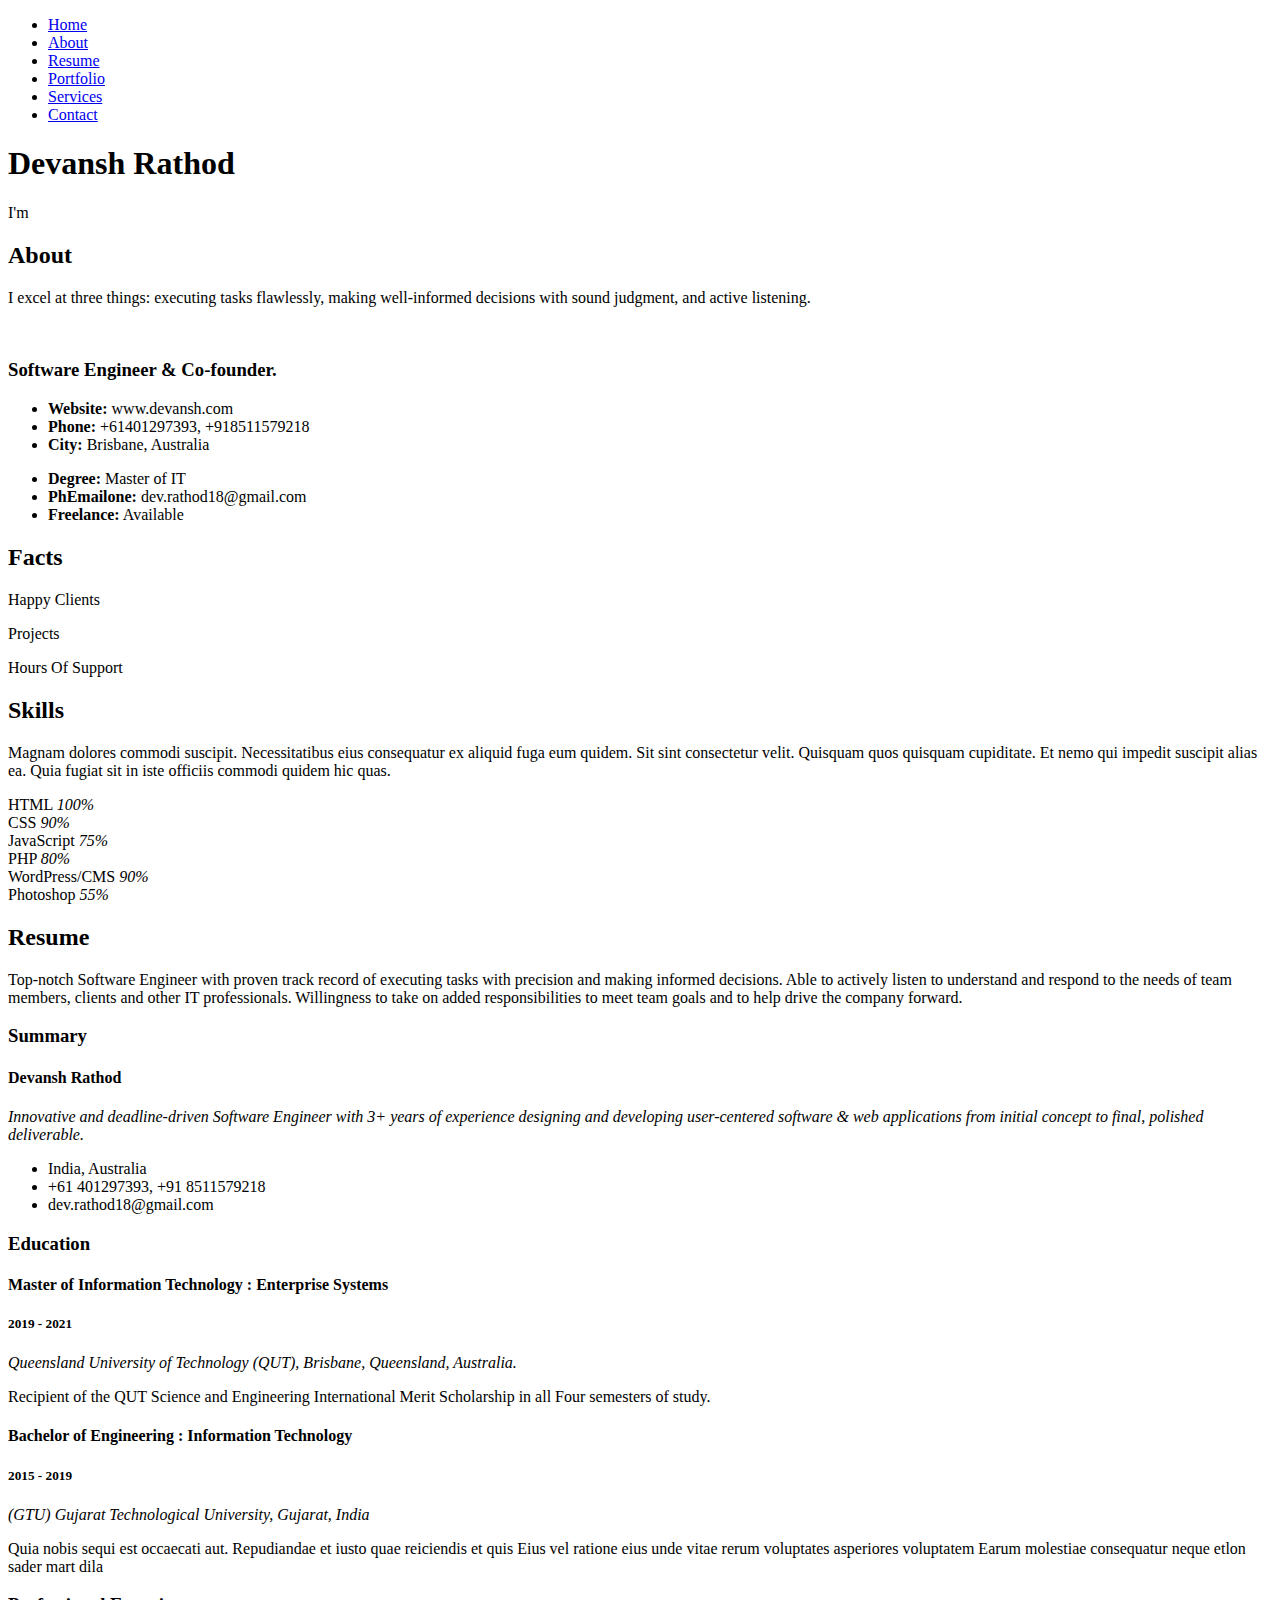
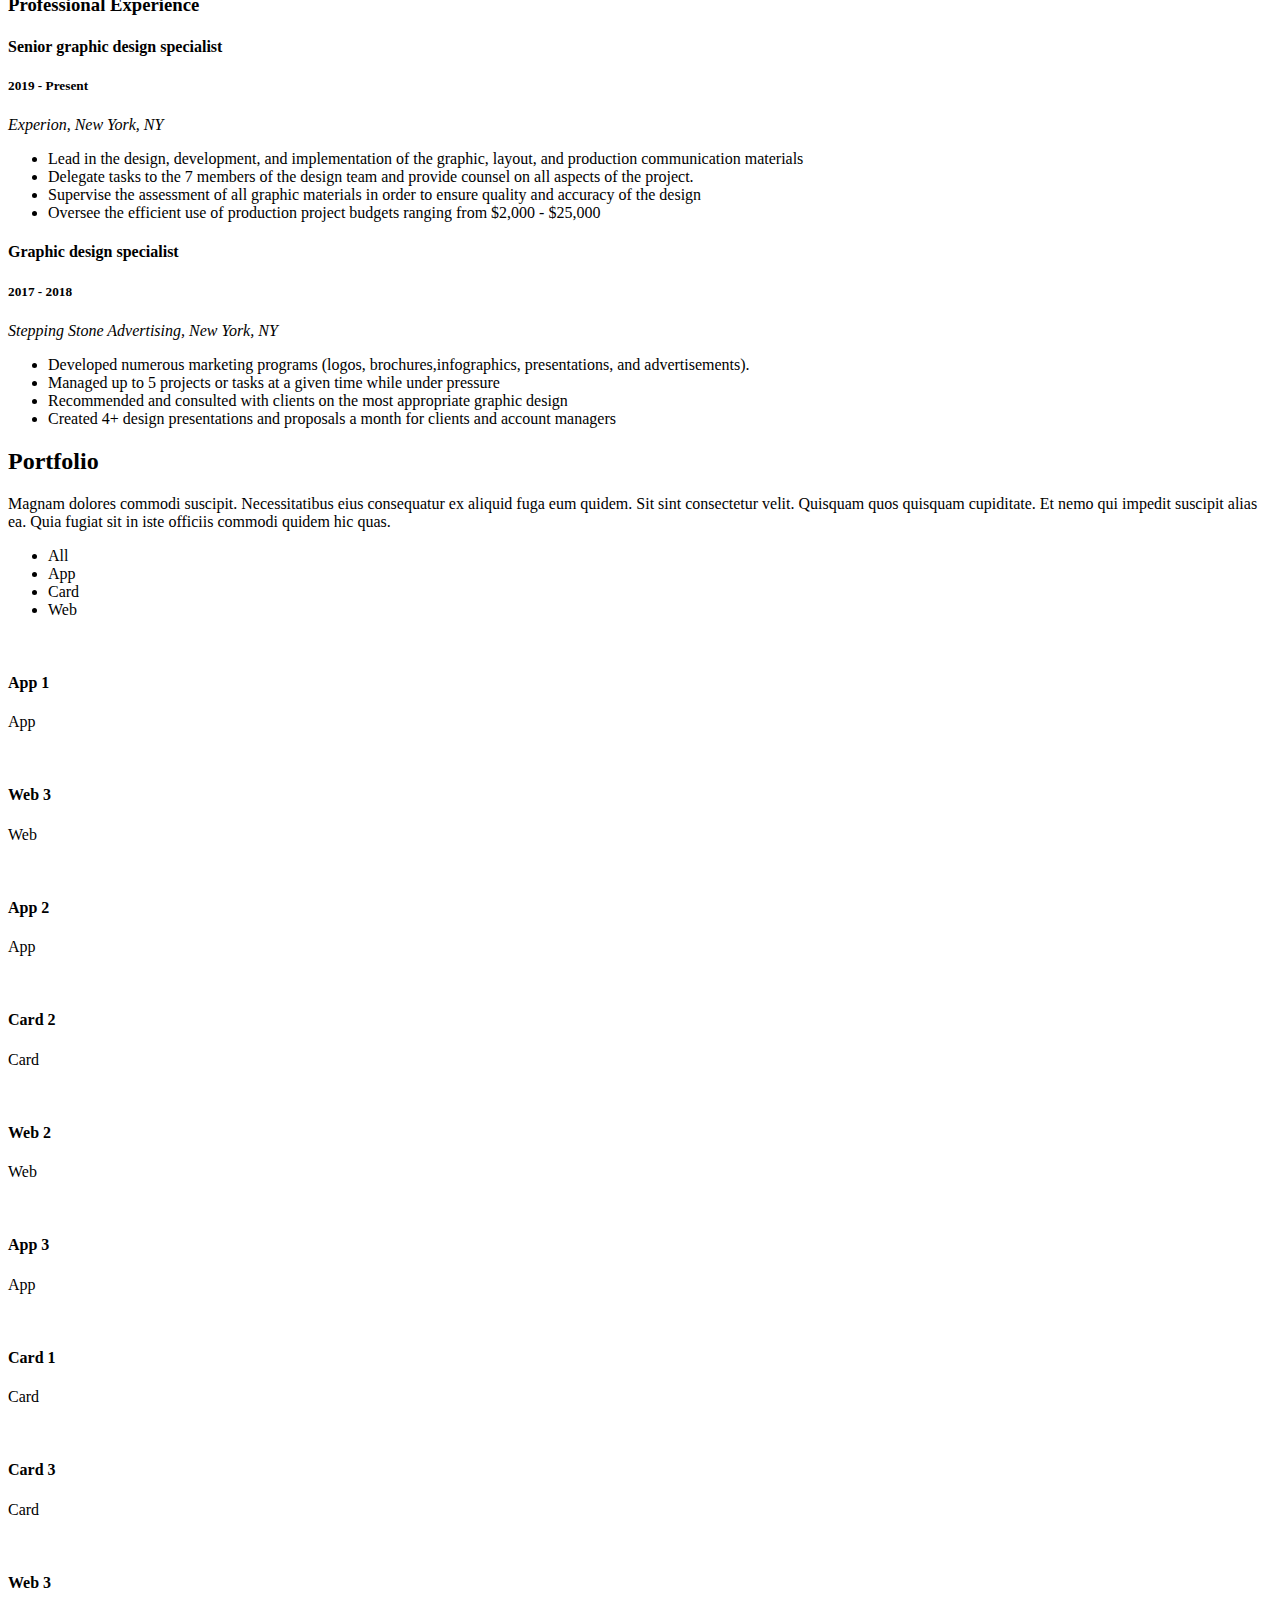
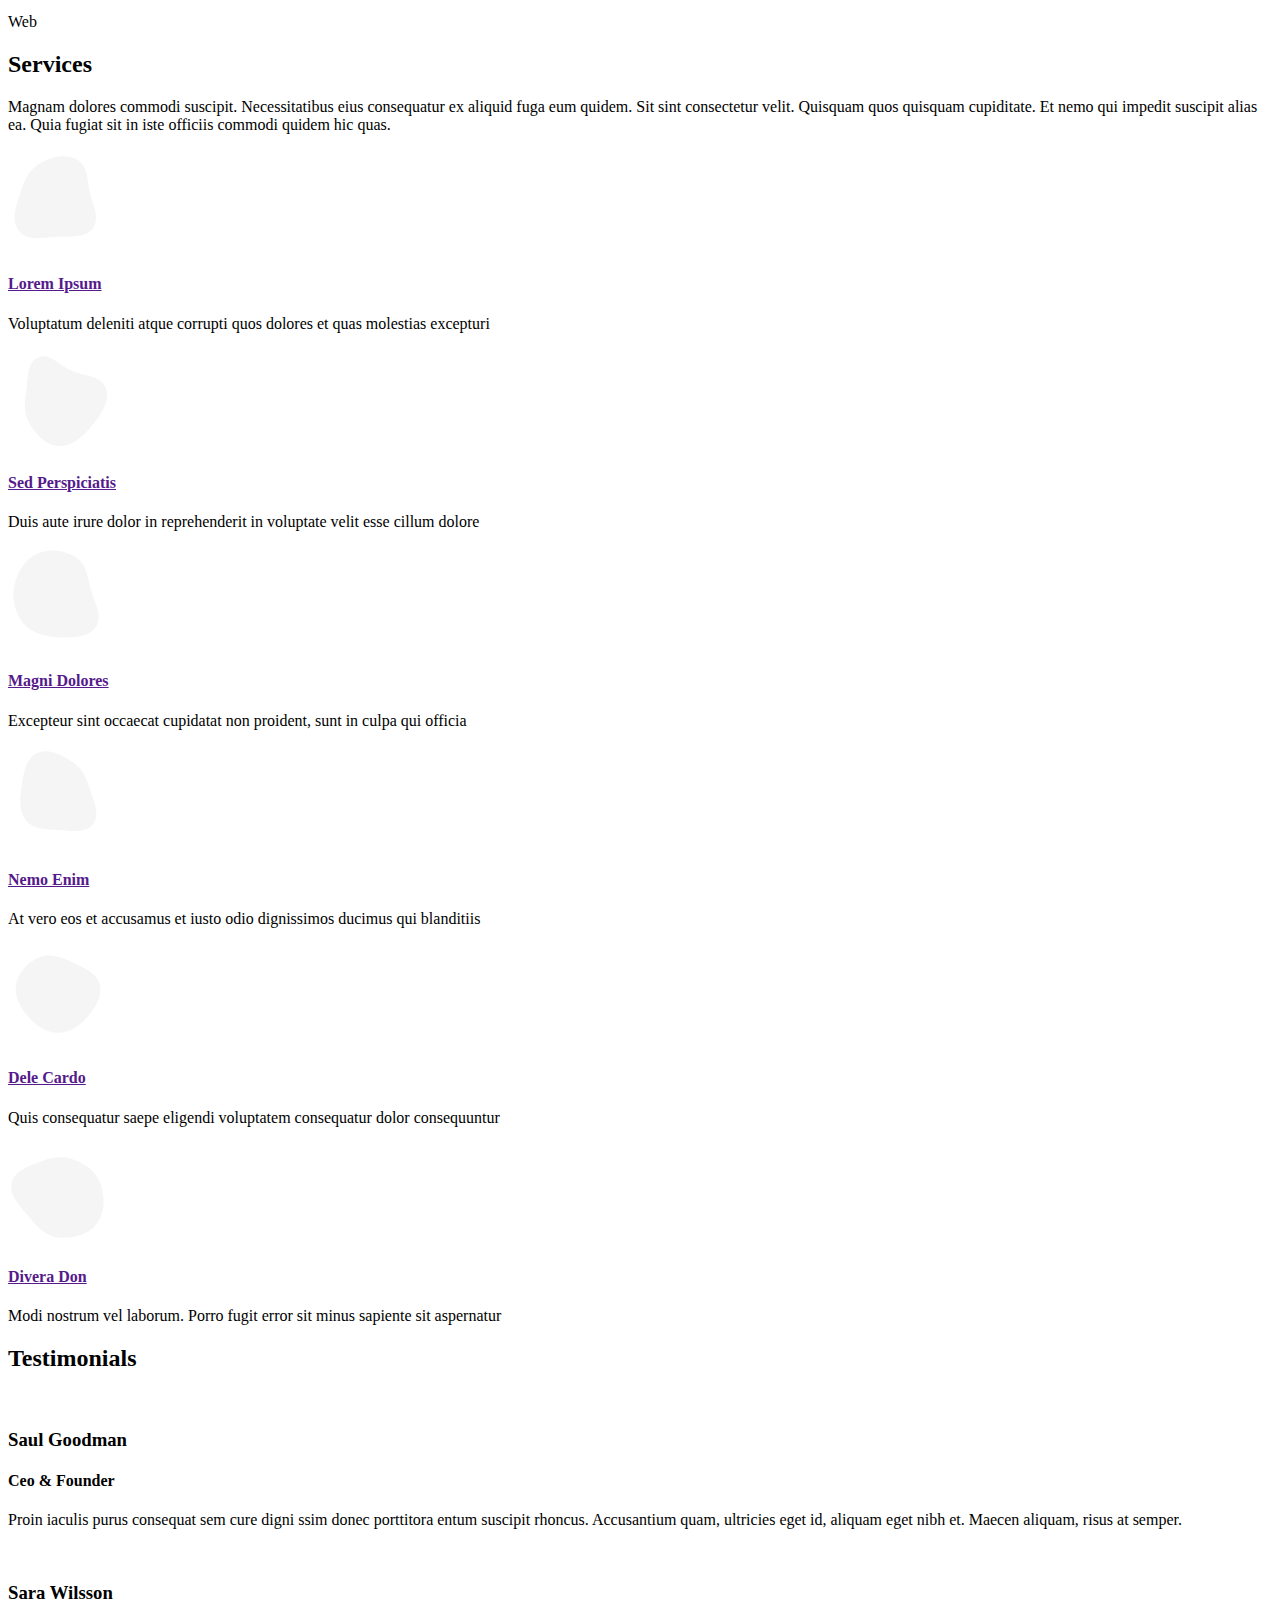
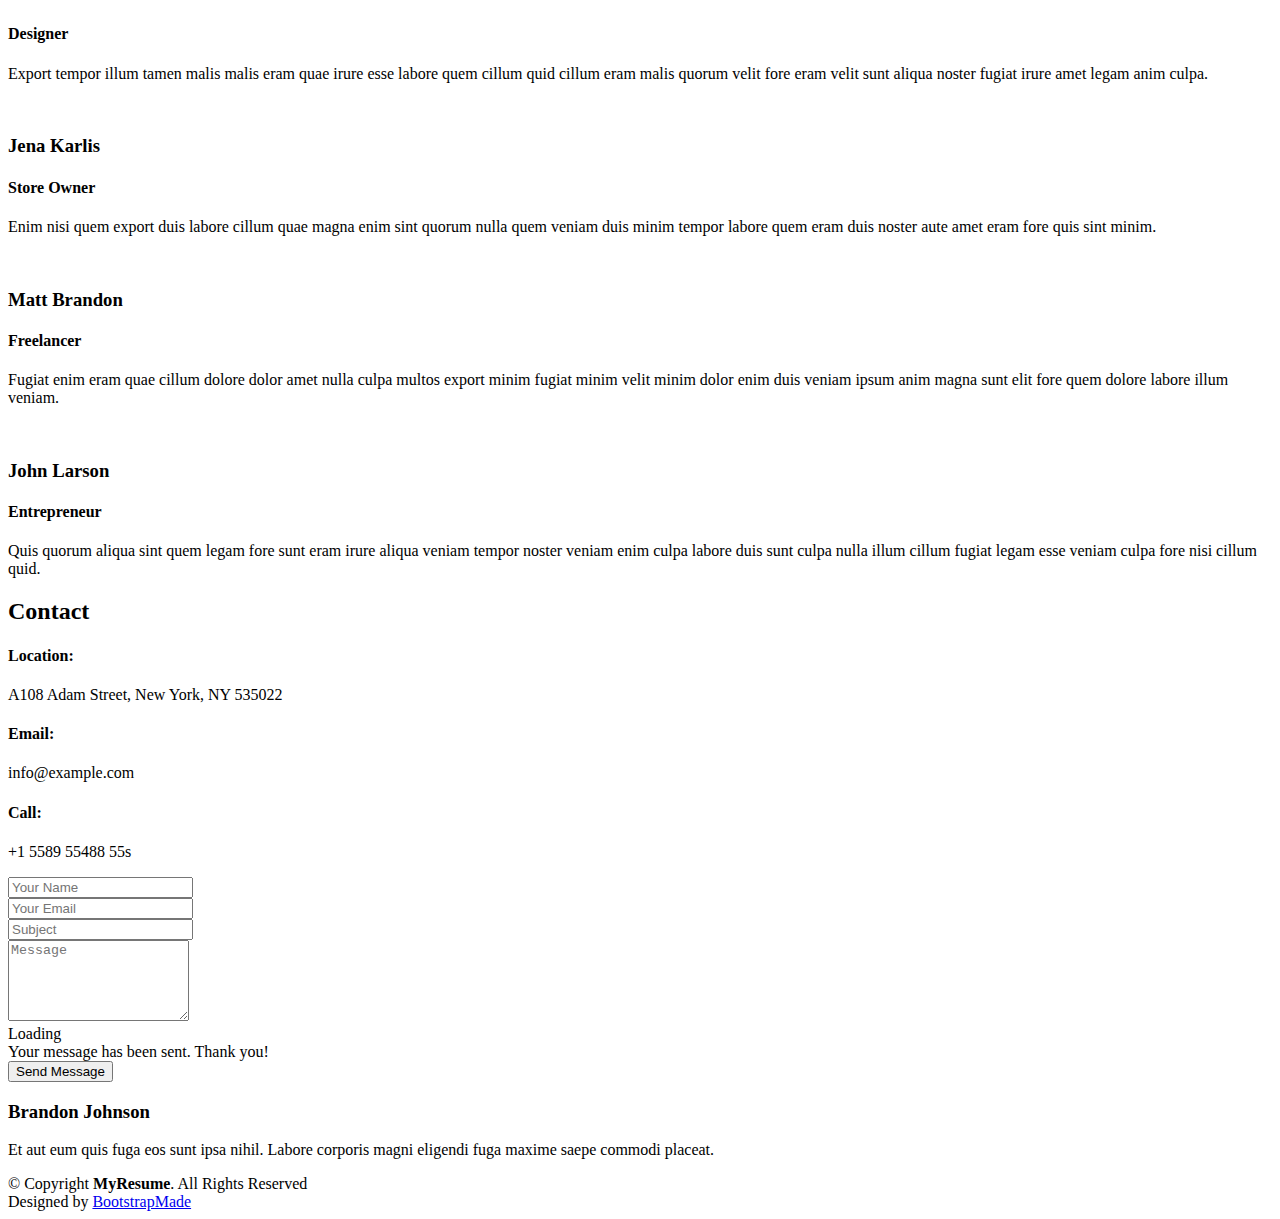
==== index.html @ b3efb652 "Add files via upload" ====
<!DOCTYPE html>
<html lang="en">

<head>
  <meta charset="utf-8">
  <meta content="width=device-width, initial-scale=1.0" name="viewport">

  <title>MyResume Bootstrap Template - Index</title>
  <meta content="" name="description">
  <meta content="" name="keywords">

  <!-- Favicons -->
  <link href="assets/img/favicon.png" rel="icon">
  <link href="assets/img/apple-touch-icon.png" rel="apple-touch-icon">

  <!-- Google Fonts -->
  <link href="https://fonts.googleapis.com/css?family=Open+Sans:300,300i,400,400i,600,600i,700,700i|Raleway:300,300i,400,400i,500,500i,600,600i,700,700i|Poppins:300,300i,400,400i,500,500i,600,600i,700,700i" rel="stylesheet">

  <!-- Vendor CSS Files -->
  <link href="assets/vendor/aos/aos.css" rel="stylesheet">
  <link href="assets/vendor/bootstrap/css/bootstrap.min.css" rel="stylesheet">
  <link href="assets/vendor/bootstrap-icons/bootstrap-icons.css" rel="stylesheet">
  <link href="assets/vendor/boxicons/css/boxicons.min.css" rel="stylesheet">
  <link href="assets/vendor/glightbox/css/glightbox.min.css" rel="stylesheet">
  <link href="assets/vendor/swiper/swiper-bundle.min.css" rel="stylesheet">

  <!-- Template Main CSS File -->
  <link href="assets/css/style.css" rel="stylesheet">

  <!-- =======================================================
  * Template Name: MyResume
  * Updated: Nov 17 2023 with Bootstrap v5.3.2
  * Template URL: https://bootstrapmade.com/free-html-bootstrap-template-my-resume/
  * Author: BootstrapMade.com
  * License: https://bootstrapmade.com/license/
  ======================================================== -->
</head>

<body>

  <!-- ======= Mobile nav toggle button ======= -->
  <!-- <button type="button" class="mobile-nav-toggle d-xl-none"><i class="bi bi-list mobile-nav-toggle"></i></button> -->
  <i class="bi bi-list mobile-nav-toggle d-lg-none"></i>
  <!-- ======= Header ======= -->
  <header id="header" class="d-flex flex-column justify-content-center">

    <nav id="navbar" class="navbar nav-menu">
      <ul>
        <li><a href="#hero" class="nav-link scrollto active"><i class="bx bx-home"></i> <span>Home</span></a></li>
        <li><a href="#about" class="nav-link scrollto"><i class="bx bx-user"></i> <span>About</span></a></li>
        <li><a href="#resume" class="nav-link scrollto"><i class="bx bx-file-blank"></i> <span>Resume</span></a></li>
        <li><a href="#portfolio" class="nav-link scrollto"><i class="bx bx-book-content"></i> <span>Portfolio</span></a></li>
        <li><a href="#services" class="nav-link scrollto"><i class="bx bx-server"></i> <span>Services</span></a></li>
        <li><a href="#contact" class="nav-link scrollto"><i class="bx bx-envelope"></i> <span>Contact</span></a></li>
      </ul>
    </nav><!-- .nav-menu -->

  </header><!-- End Header -->

  <!-- ======= Hero Section ======= -->
  <section id="hero" class="d-flex flex-column justify-content-center">
    <div class="container" data-aos="zoom-in" data-aos-delay="100">
      <h1>Devansh Rathod</h1>
      <p>I'm <span class="typed" data-typed-items="Developer, Co-Founder, Freelancer"></span></p>
      <div class="social-links">
        <a href="#" class="twitter"><i class="bx bxl-twitter"></i></a>
        <a href="#" class="facebook"><i class="bx bxl-facebook"></i></a>
        <a href="#" class="instagram"><i class="bx bxl-instagram"></i></a>
        <a href="#" class="google-plus"><i class="bx bxl-skype"></i></a>
        <a href="https://www.linkedin.com/in/devanshrathod9981/" class="linkedin"><i class="bx bxl-linkedin"></i></a>
      </div>
    </div>
  </section><!-- End Hero -->

  <main id="main">

    <!-- ======= About Section ======= -->
    <section id="about" class="about">
      <div class="container" data-aos="fade-up">

        <div class="section-title">
          <h2>About</h2>
          <p>I excel at three things: executing tasks flawlessly, making well-informed decisions with sound judgment, and active listening.</p>
        </div>

        <div class="row">
          <div class="col-lg-4">
            <img src="assets/img/profile-img.jpeg" class="img-fluid" alt="">
          </div>
          <div class="col-lg-8 pt-4 pt-lg-0 content">
            <h3>Software Engineer &amp; Co-founder.</h3>
            <p class="fst-italic">
   
            </p>
            <div class="row">
              <div class="col-lg-6">
                <ul>
                  <li><i class="bi bi-chevron-right"></i> <strong>Website:</strong> <span>www.devansh.com</span></li>
                  <li><i class="bi bi-chevron-right"></i> <strong>Phone:</strong> <span>+61401297393, +918511579218</span></li>
                  <li><i class="bi bi-chevron-right"></i> <strong>City:</strong> <span>Brisbane, Australia</span></li>
                </ul>
              </div>
              <div class="col-lg-6">
                <ul>
                  <li><i class="bi bi-chevron-right"></i> <strong>Degree:</strong> <span>Master of IT</span></li>
                  <li><i class="bi bi-chevron-right"></i> <strong>PhEmailone:</strong> <span>dev.rathod18@gmail.com</span></li>
                  <li><i class="bi bi-chevron-right"></i> <strong>Freelance:</strong> <span>Available</span></li>
                </ul>
              </div>
            </div>
            <!--<p>
              Officiis eligendi itaque labore et dolorum mollitia officiis optio vero. Quisquam sunt adipisci omnis et ut. Nulla accusantium dolor incidunt officia tempore. Et eius omnis.
              Cupiditate ut dicta maxime officiis quidem quia. Sed et consectetur qui quia repellendus itaque neque. Aliquid amet quidem ut quaerat cupiditate. Ab et eum qui repellendus omnis culpa magni laudantium dolores.
            </p>-->
          </div>
        </div>

      </div>
    </section><!-- End About Section -->

    <!-- ======= Facts Section ======= -->
    <section id="facts" class="facts">
      <div class="container" data-aos="fade-up">

        <div class="section-title">
          <h2>Facts</h2>
          <!--<p>Magnam dolores commodi suscipit. Necessitatibus eius consequatur ex aliquid fuga eum quidem. Sit sint consectetur velit. Quisquam quos quisquam cupiditate. Et nemo qui impedit suscipit alias ea. Quia fugiat sit in iste officiis commodi quidem hic quas.</p>-->
        </div>

        <div class="row">

          <div class="col-lg-3 col-md-6">
            <div class="count-box">
              <i class="bi bi-emoji-smile"></i>
              <span data-purecounter-start="0" data-purecounter-end="9" data-purecounter-duration="1" class="purecounter"></span>
              <p>Happy Clients</p>
            </div>
          </div>

          <div class="col-lg-3 col-md-6 mt-5 mt-md-0">
            <div class="count-box">
              <i class="bi bi-journal-richtext"></i>
              <span data-purecounter-start="0" data-purecounter-end="10" data-purecounter-duration="1" class="purecounter"></span>
              <p>Projects</p>
            </div>
          </div>

          <div class="col-lg-3 col-md-6 mt-5 mt-lg-0">
            <div class="count-box">
              <i class="bi bi-headset"></i>
              <span data-purecounter-start="0" data-purecounter-end="24" data-purecounter-duration="1" class="purecounter"></span>
              <p>Hours Of Support</p>
            </div>
          </div>

          <!--<div class="col-lg-3 col-md-6 mt-5 mt-lg-0">
            <div class="count-box">
              <i class="bi bi-award"></i>
              <span data-purecounter-start="0" data-purecounter-end="25" data-purecounter-duration="1" class="purecounter"></span>
              <p>Awards</p>
            </div>
          </div>-->

        </div>

      </div>
    </section><!-- End Facts Section -->

    <!-- ======= Skills Section ======= -->
    <section id="skills" class="skills section-bg">
      <div class="container" data-aos="fade-up">

        <div class="section-title">
          <h2>Skills</h2>
          <p>Magnam dolores commodi suscipit. Necessitatibus eius consequatur ex aliquid fuga eum quidem. Sit sint consectetur velit. Quisquam quos quisquam cupiditate. Et nemo qui impedit suscipit alias ea. Quia fugiat sit in iste officiis commodi quidem hic quas.</p>
        </div>

        <div class="row skills-content">

          <div class="col-lg-6">

            <div class="progress">
              <span class="skill">HTML <i class="val">100%</i></span>
              <div class="progress-bar-wrap">
                <div class="progress-bar" role="progressbar" aria-valuenow="100" aria-valuemin="0" aria-valuemax="100"></div>
              </div>
            </div>

            <div class="progress">
              <span class="skill">CSS <i class="val">90%</i></span>
              <div class="progress-bar-wrap">
                <div class="progress-bar" role="progressbar" aria-valuenow="90" aria-valuemin="0" aria-valuemax="100"></div>
              </div>
            </div>

            <div class="progress">
              <span class="skill">JavaScript <i class="val">75%</i></span>
              <div class="progress-bar-wrap">
                <div class="progress-bar" role="progressbar" aria-valuenow="75" aria-valuemin="0" aria-valuemax="100"></div>
              </div>
            </div>

          </div>

          <div class="col-lg-6">

            <div class="progress">
              <span class="skill">PHP <i class="val">80%</i></span>
              <div class="progress-bar-wrap">
                <div class="progress-bar" role="progressbar" aria-valuenow="80" aria-valuemin="0" aria-valuemax="100"></div>
              </div>
            </div>

            <div class="progress">
              <span class="skill">WordPress/CMS <i class="val">90%</i></span>
              <div class="progress-bar-wrap">
                <div class="progress-bar" role="progressbar" aria-valuenow="90" aria-valuemin="0" aria-valuemax="100"></div>
              </div>
            </div>

            <div class="progress">
              <span class="skill">Photoshop <i class="val">55%</i></span>
              <div class="progress-bar-wrap">
                <div class="progress-bar" role="progressbar" aria-valuenow="55" aria-valuemin="0" aria-valuemax="100"></div>
              </div>
            </div>

          </div>

        </div>

      </div>
    </section><!-- End Skills Section -->

    <!-- ======= Resume Section ======= -->
    <section id="resume" class="resume">
      <div class="container" data-aos="fade-up">

        <div class="section-title">
          <h2>Resume</h2>
          <p>
              Top-notch Software Engineer with proven track record of executing tasks with precision and making
              informed decisions. Able to actively listen to understand and respond to the needs of team members,
              clients and other IT professionals. Willingness to take on added responsibilities to meet team goals and
              to help drive the company forward.
          </p>
        </div>

        <div class="row">
          <div class="col-lg-6">
            <h3 class="resume-title">Summary</h3>
            <div class="resume-item pb-0">
              <h4>Devansh Rathod</h4>
              <p><em>Innovative and deadline-driven Software Engineer with 3+ years of experience designing and developing user-centered software & web applications from initial concept to final, polished deliverable.</em></p>
              <ul>
                <li>India, Australia</li>
                <li>+61 401297393, +91 8511579218</li>
                <li>dev.rathod18@gmail.com</li>
              </ul>
            </div>

            <h3 class="resume-title">Education</h3>
            <div class="resume-item">
              <h4>Master of Information Technology : Enterprise Systems</h4>
              <h5>2019 - 2021</h5>
              <p><em>Queensland University of Technology (QUT), Brisbane, Queensland, Australia.</em></p>
              <p>Recipient of the QUT Science and Engineering International Merit Scholarship in all Four semesters of study.</p>
            </div>
            <div class="resume-item">
              <h4>Bachelor of Engineering : Information Technology</h4>
              <h5>2015 - 2019</h5>
              <p><em>(GTU) Gujarat Technological University, Gujarat, India</em></p>
              <p>Quia nobis sequi est occaecati aut. Repudiandae et iusto quae reiciendis et quis Eius vel ratione eius unde vitae rerum voluptates asperiores voluptatem Earum molestiae consequatur neque etlon sader mart dila</p>
            </div>
          </div>
          <div class="col-lg-6">
            <h3 class="resume-title">Professional Experience</h3>
            <div class="resume-item">
              <h4>Senior graphic design specialist</h4>
              <h5>2019 - Present</h5>
              <p><em>Experion, New York, NY </em></p>
              <ul>
                <li>Lead in the design, development, and implementation of the graphic, layout, and production communication materials</li>
                <li>Delegate tasks to the 7 members of the design team and provide counsel on all aspects of the project. </li>
                <li>Supervise the assessment of all graphic materials in order to ensure quality and accuracy of the design</li>
                <li>Oversee the efficient use of production project budgets ranging from $2,000 - $25,000</li>
              </ul>
            </div>
            <div class="resume-item">
              <h4>Graphic design specialist</h4>
              <h5>2017 - 2018</h5>
              <p><em>Stepping Stone Advertising, New York, NY</em></p>
              <ul>
                <li>Developed numerous marketing programs (logos, brochures,infographics, presentations, and advertisements).</li>
                <li>Managed up to 5 projects or tasks at a given time while under pressure</li>
                <li>Recommended and consulted with clients on the most appropriate graphic design</li>
                <li>Created 4+ design presentations and proposals a month for clients and account managers</li>
              </ul>
            </div>
          </div>
        </div>

      </div>
    </section><!-- End Resume Section -->

    <!-- ======= Portfolio Section ======= -->
    <section id="portfolio" class="portfolio section-bg">
      <div class="container" data-aos="fade-up">

        <div class="section-title">
          <h2>Portfolio</h2>
          <p>Magnam dolores commodi suscipit. Necessitatibus eius consequatur ex aliquid fuga eum quidem. Sit sint consectetur velit. Quisquam quos quisquam cupiditate. Et nemo qui impedit suscipit alias ea. Quia fugiat sit in iste officiis commodi quidem hic quas.</p>
        </div>

        <div class="row">
          <div class="col-lg-12 d-flex justify-content-center" data-aos="fade-up" data-aos-delay="100">
            <ul id="portfolio-flters">
              <li data-filter="*" class="filter-active">All</li>
              <li data-filter=".filter-app">App</li>
              <li data-filter=".filter-card">Card</li>
              <li data-filter=".filter-web">Web</li>
            </ul>
          </div>
        </div>

        <div class="row portfolio-container" data-aos="fade-up" data-aos-delay="200">

          <div class="col-lg-4 col-md-6 portfolio-item filter-app">
            <div class="portfolio-wrap">
              <img src="assets/img/portfolio/portfolio-1.jpg" class="img-fluid" alt="">
              <div class="portfolio-info">
                <h4>App 1</h4>
                <p>App</p>
                <div class="portfolio-links">
                  <a href="assets/img/portfolio/portfolio-1.jpg" data-gallery="portfolioGallery" class="portfolio-lightbox" title="App 1"><i class="bx bx-plus"></i></a>
                  <a href="portfolio-details.html" class="portfolio-details-lightbox" data-glightbox="type: external" title="Portfolio Details"><i class="bx bx-link"></i></a>
                </div>
              </div>
            </div>
          </div>

          <div class="col-lg-4 col-md-6 portfolio-item filter-web">
            <div class="portfolio-wrap">
              <img src="assets/img/portfolio/portfolio-2.jpg" class="img-fluid" alt="">
              <div class="portfolio-info">
                <h4>Web 3</h4>
                <p>Web</p>
                <div class="portfolio-links">
                  <a href="assets/img/portfolio/portfolio-2.jpg" data-gallery="portfolioGallery" class="portfolio-lightbox" title="Web 3"><i class="bx bx-plus"></i></a>
                  <a href="portfolio-details.html" class="portfolio-details-lightbox" data-glightbox="type: external" title="Portfolio Details"><i class="bx bx-link"></i></a>
                </div>
              </div>
            </div>
          </div>

          <div class="col-lg-4 col-md-6 portfolio-item filter-app">
            <div class="portfolio-wrap">
              <img src="assets/img/portfolio/portfolio-3.jpg" class="img-fluid" alt="">
              <div class="portfolio-info">
                <h4>App 2</h4>
                <p>App</p>
                <div class="portfolio-links">
                  <a href="assets/img/portfolio/portfolio-3.jpg" data-gallery="portfolioGallery" class="portfolio-lightbox" title="App 2"><i class="bx bx-plus"></i></a>
                  <a href="portfolio-details.html" class="portfolio-details-lightbox" data-glightbox="type: external" title="Portfolio Details"><i class="bx bx-link"></i></a>
                </div>
              </div>
            </div>
          </div>

          <div class="col-lg-4 col-md-6 portfolio-item filter-card">
            <div class="portfolio-wrap">
              <img src="assets/img/portfolio/portfolio-4.jpg" class="img-fluid" alt="">
              <div class="portfolio-info">
                <h4>Card 2</h4>
                <p>Card</p>
                <div class="portfolio-links">
                  <a href="assets/img/portfolio/portfolio-4.jpg" data-gallery="portfolioGallery" class="portfolio-lightbox" title="Card 2"><i class="bx bx-plus"></i></a>
                  <a href="portfolio-details.html" class="portfolio-details-lightbox" data-glightbox="type: external" title="Portfolio Details"><i class="bx bx-link"></i></a>
                </div>
              </div>
            </div>
          </div>

          <div class="col-lg-4 col-md-6 portfolio-item filter-web">
            <div class="portfolio-wrap">
              <img src="assets/img/portfolio/portfolio-5.jpg" class="img-fluid" alt="">
              <div class="portfolio-info">
                <h4>Web 2</h4>
                <p>Web</p>
                <div class="portfolio-links">
                  <a href="assets/img/portfolio/portfolio-5.jpg" data-gallery="portfolioGallery" class="portfolio-lightbox" title="Web 2"><i class="bx bx-plus"></i></a>
                  <a href="portfolio-details.html" class="portfolio-details-lightbox" data-glightbox="type: external" title="Portfolio Details"><i class="bx bx-link"></i></a>
                </div>
              </div>
            </div>
          </div>

          <div class="col-lg-4 col-md-6 portfolio-item filter-app">
            <div class="portfolio-wrap">
              <img src="assets/img/portfolio/portfolio-6.jpg" class="img-fluid" alt="">
              <div class="portfolio-info">
                <h4>App 3</h4>
                <p>App</p>
                <div class="portfolio-links">
                  <a href="assets/img/portfolio/portfolio-6.jpg" data-gallery="portfolioGallery" class="portfolio-lightbox" title="App 3"><i class="bx bx-plus"></i></a>
                  <a href="portfolio-details.html" class="portfolio-details-lightbox" data-glightbox="type: external" title="Portfolio Details"><i class="bx bx-link"></i></a>
                </div>
              </div>
            </div>
          </div>

          <div class="col-lg-4 col-md-6 portfolio-item filter-card">
            <div class="portfolio-wrap">
              <img src="assets/img/portfolio/portfolio-7.jpg" class="img-fluid" alt="">
              <div class="portfolio-info">
                <h4>Card 1</h4>
                <p>Card</p>
                <div class="portfolio-links">
                  <a href="assets/img/portfolio/portfolio-7.jpg" data-gallery="portfolioGallery" class="portfolio-lightbox" title="Card 1"><i class="bx bx-plus"></i></a>
                  <a href="portfolio-details.html" class="portfolio-details-lightbox" data-glightbox="type: external" title="Portfolio Details"><i class="bx bx-link"></i></a>
                </div>
              </div>
            </div>
          </div>

          <div class="col-lg-4 col-md-6 portfolio-item filter-card">
            <div class="portfolio-wrap">
              <img src="assets/img/portfolio/portfolio-8.jpg" class="img-fluid" alt="">
              <div class="portfolio-info">
                <h4>Card 3</h4>
                <p>Card</p>
                <div class="portfolio-links">
                  <a href="assets/img/portfolio/portfolio-8.jpg" data-gallery="portfolioGallery" class="portfolio-lightbox" title="Card 3"><i class="bx bx-plus"></i></a>
                  <a href="portfolio-details.html" class="portfolio-details-lightbox" data-glightbox="type: external" title="Portfolio Details"><i class="bx bx-link"></i></a>
                </div>
              </div>
            </div>
          </div>

          <div class="col-lg-4 col-md-6 portfolio-item filter-web">
            <div class="portfolio-wrap">
              <img src="assets/img/portfolio/portfolio-9.jpg" class="img-fluid" alt="">
              <div class="portfolio-info">
                <h4>Web 3</h4>
                <p>Web</p>
                <div class="portfolio-links">
                  <a href="assets/img/portfolio/portfolio-9.jpg" data-gallery="portfolioGallery" class="portfolio-lightbox" title="Web 3"><i class="bx bx-plus"></i></a>
                  <a href="portfolio-details.html" class="portfolio-details-lightbox" data-glightbox="type: external" title="Portfolio Details"><i class="bx bx-link"></i></a>
                </div>
              </div>
            </div>
          </div>

        </div>

      </div>
    </section><!-- End Portfolio Section -->

    <!-- ======= Services Section ======= -->
    <section id="services" class="services">
      <div class="container" data-aos="fade-up">

        <div class="section-title">
          <h2>Services</h2>
          <p>Magnam dolores commodi suscipit. Necessitatibus eius consequatur ex aliquid fuga eum quidem. Sit sint consectetur velit. Quisquam quos quisquam cupiditate. Et nemo qui impedit suscipit alias ea. Quia fugiat sit in iste officiis commodi quidem hic quas.</p>
        </div>

        <div class="row">

          <div class="col-lg-4 col-md-6 d-flex align-items-stretch" data-aos="zoom-in" data-aos-delay="100">
            <div class="icon-box iconbox-blue">
              <div class="icon">
                <svg width="100" height="100" viewBox="0 0 600 600" xmlns="http://www.w3.org/2000/svg">
                  <path stroke="none" stroke-width="0" fill="#f5f5f5" d="M300,521.0016835830174C376.1290562159157,517.8887921683347,466.0731472004068,529.7835943286574,510.70327084640275,468.03025145048787C554.3714126377745,407.6079735673963,508.03601936045806,328.9844924480964,491.2728898941984,256.3432110539036C474.5976632858925,184.082847569629,479.9380746630129,96.60480741107993,416.23090153303,58.64404602377083C348.86323505073057,18.502131276798302,261.93793281208167,40.57373210992963,193.5410806939664,78.93577620505333C130.42746243093433,114.334589627462,98.30271207620316,179.96522072025542,76.75703585869454,249.04625023123273C51.97151888228291,328.5150500222984,13.704378332031375,421.85034740162234,66.52175969318436,486.19268352777647C119.04800174914682,550.1803526380478,217.28368757567262,524.383925680826,300,521.0016835830174"></path>
                </svg>
                <i class="bx bxl-dribbble"></i>
              </div>
              <h4><a href="">Lorem Ipsum</a></h4>
              <p>Voluptatum deleniti atque corrupti quos dolores et quas molestias excepturi</p>
            </div>
          </div>

          <div class="col-lg-4 col-md-6 d-flex align-items-stretch mt-4 mt-md-0" data-aos="zoom-in" data-aos-delay="200">
            <div class="icon-box iconbox-orange ">
              <div class="icon">
                <svg width="100" height="100" viewBox="0 0 600 600" xmlns="http://www.w3.org/2000/svg">
                  <path stroke="none" stroke-width="0" fill="#f5f5f5" d="M300,582.0697525312426C382.5290701553225,586.8405444964366,449.9789794690241,525.3245884688669,502.5850820975895,461.55621195738473C556.606425686781,396.0723002908107,615.8543463187945,314.28637112970534,586.6730223649479,234.56875336149918C558.9533121215079,158.8439757836574,454.9685369536778,164.00468322053177,381.49747125262974,130.76875717737553C312.15926192815925,99.40240125094834,248.97055460311594,18.661163978235184,179.8680185752513,50.54337015887873C110.5421016452524,82.52863877960104,119.82277516462835,180.83849132639028,109.12597500060166,256.43424936330496C100.08760227029461,320.3096726198365,92.17705696193138,384.0621239912766,124.79988738764834,439.7174275375508C164.83382741302287,508.01625554203684,220.96474134820875,577.5009287672846,300,582.0697525312426"></path>
                </svg>
                <i class="bx bx-file"></i>
              </div>
              <h4><a href="">Sed Perspiciatis</a></h4>
              <p>Duis aute irure dolor in reprehenderit in voluptate velit esse cillum dolore</p>
            </div>
          </div>

          <div class="col-lg-4 col-md-6 d-flex align-items-stretch mt-4 mt-lg-0" data-aos="zoom-in" data-aos-delay="300">
            <div class="icon-box iconbox-pink">
              <div class="icon">
                <svg width="100" height="100" viewBox="0 0 600 600" xmlns="http://www.w3.org/2000/svg">
                  <path stroke="none" stroke-width="0" fill="#f5f5f5" d="M300,541.5067337569781C382.14930387511276,545.0595476570109,479.8736841581634,548.3450877840088,526.4010558755058,480.5488172755941C571.5218469581645,414.80211281144784,517.5187510058486,332.0715597781072,496.52539010469104,255.14436215662573C477.37192572678356,184.95920475031193,473.57363656557914,105.61284051026155,413.0603344069578,65.22779650032875C343.27470386102294,18.654635553484475,251.2091493199835,5.337323636656869,175.0934190732945,40.62881213300186C97.87086631185822,76.43348514350839,51.98124368387456,156.15599469081315,36.44837278890362,239.84606092416172C21.716077023791087,319.22268207091537,43.775223500013084,401.1760424656574,96.891909868211,461.97329694683043C147.22146801428983,519.5804099606455,223.5754009179313,538.201503339737,300,541.5067337569781"></path>
                </svg>
                <i class="bx bx-tachometer"></i>
              </div>
              <h4><a href="">Magni Dolores</a></h4>
              <p>Excepteur sint occaecat cupidatat non proident, sunt in culpa qui officia</p>
            </div>
          </div>

          <div class="col-lg-4 col-md-6 d-flex align-items-stretch mt-4" data-aos="zoom-in" data-aos-delay="100">
            <div class="icon-box iconbox-yellow">
              <div class="icon">
                <svg width="100" height="100" viewBox="0 0 600 600" xmlns="http://www.w3.org/2000/svg">
                  <path stroke="none" stroke-width="0" fill="#f5f5f5" d="M300,503.46388370962813C374.79870501325706,506.71871716319447,464.8034551963731,527.1746412648533,510.4981551193396,467.86667711651364C555.9287308511215,408.9015244558933,512.6030010748507,327.5744911775523,490.211057578863,256.5855673507754C471.097692560561,195.9906835881958,447.69079081568157,138.11976852964426,395.19560036434837,102.3242989838813C329.3053358748298,57.3949838291264,248.02791733380457,8.279543830951368,175.87071277845988,42.242879143198664C103.41431057327972,76.34704239035025,93.79494320519305,170.9812938413882,81.28167332365135,250.07896920659033C70.17666984294237,320.27484674793965,64.84698225790005,396.69656628748305,111.28512138212992,450.4950937839243C156.20124167950087,502.5303643271138,231.32542653798444,500.4755392045468,300,503.46388370962813"></path>
                </svg>
                <i class="bx bx-layer"></i>
              </div>
              <h4><a href="">Nemo Enim</a></h4>
              <p>At vero eos et accusamus et iusto odio dignissimos ducimus qui blanditiis</p>
            </div>
          </div>

          <div class="col-lg-4 col-md-6 d-flex align-items-stretch mt-4" data-aos="zoom-in" data-aos-delay="200">
            <div class="icon-box iconbox-red">
              <div class="icon">
                <svg width="100" height="100" viewBox="0 0 600 600" xmlns="http://www.w3.org/2000/svg">
                  <path stroke="none" stroke-width="0" fill="#f5f5f5" d="M300,532.3542879108572C369.38199826031484,532.3153073249985,429.10787420159085,491.63046689027357,474.5244479745417,439.17860296908856C522.8885846962883,383.3225815378663,569.1668002868075,314.3205725914397,550.7432151929288,242.7694973846089C532.6665558377875,172.5657663291529,456.2379748765914,142.6223662098291,390.3689995646985,112.34683881706744C326.66090330228417,83.06452184765237,258.84405631176094,53.51806209861945,193.32584062364296,78.48882559362697C121.61183558270385,105.82097193414197,62.805066853699245,167.19869350419734,48.57481801355237,242.6138429142374C34.843463184063346,315.3850353017275,76.69343916112496,383.4422959591041,125.22947124332185,439.3748458443577C170.7312796277747,491.8107796887764,230.57421082200815,532.3932930995766,300,532.3542879108572"></path>
                </svg>
                <i class="bx bx-slideshow"></i>
              </div>
              <h4><a href="">Dele Cardo</a></h4>
              <p>Quis consequatur saepe eligendi voluptatem consequatur dolor consequuntur</p>
            </div>
          </div>

          <div class="col-lg-4 col-md-6 d-flex align-items-stretch mt-4" data-aos="zoom-in" data-aos-delay="300">
            <div class="icon-box iconbox-teal">
              <div class="icon">
                <svg width="100" height="100" viewBox="0 0 600 600" xmlns="http://www.w3.org/2000/svg">
                  <path stroke="none" stroke-width="0" fill="#f5f5f5" d="M300,566.797414625762C385.7384707136149,576.1784315230908,478.7894351017131,552.8928747891023,531.9192734346935,484.94944893311C584.6109503024035,417.5663521118492,582.489472248146,322.67544863468447,553.9536738515405,242.03673114598146C529.1557734026468,171.96086150256528,465.24506316201064,127.66468636344209,395.9583748389544,100.7403814666027C334.2173773831606,76.7482773500951,269.4350130405921,84.62216499799875,207.1952322260088,107.2889140133804C132.92018162631612,134.33871894543012,41.79353780512637,160.00259165414826,22.644507872594943,236.69541883565114C3.319112789854554,314.0945973066697,72.72355303640163,379.243833228382,124.04198916343866,440.3218312028393C172.9286146004772,498.5055451809895,224.45579914871206,558.5317968840102,300,566.797414625762"></path>
                </svg>
                <i class="bx bx-arch"></i>
              </div>
              <h4><a href="">Divera Don</a></h4>
              <p>Modi nostrum vel laborum. Porro fugit error sit minus sapiente sit aspernatur</p>
            </div>
          </div>

        </div>

      </div>
    </section><!-- End Services Section -->

    <!-- ======= Testimonials Section ======= -->
    <section id="testimonials" class="testimonials section-bg">
      <div class="container" data-aos="fade-up">

        <div class="section-title">
          <h2>Testimonials</h2>
        </div>

        <div class="testimonials-slider swiper" data-aos="fade-up" data-aos-delay="100">
          <div class="swiper-wrapper">

            <div class="swiper-slide">
              <div class="testimonial-item">
                <img src="assets/img/testimonials/testimonials-1.jpg" class="testimonial-img" alt="">
                <h3>Saul Goodman</h3>
                <h4>Ceo &amp; Founder</h4>
                <p>
                  <i class="bx bxs-quote-alt-left quote-icon-left"></i>
                  Proin iaculis purus consequat sem cure digni ssim donec porttitora entum suscipit rhoncus. Accusantium quam, ultricies eget id, aliquam eget nibh et. Maecen aliquam, risus at semper.
                  <i class="bx bxs-quote-alt-right quote-icon-right"></i>
                </p>
              </div>
            </div><!-- End testimonial item -->

            <div class="swiper-slide">
              <div class="testimonial-item">
                <img src="assets/img/testimonials/testimonials-2.jpg" class="testimonial-img" alt="">
                <h3>Sara Wilsson</h3>
                <h4>Designer</h4>
                <p>
                  <i class="bx bxs-quote-alt-left quote-icon-left"></i>
                  Export tempor illum tamen malis malis eram quae irure esse labore quem cillum quid cillum eram malis quorum velit fore eram velit sunt aliqua noster fugiat irure amet legam anim culpa.
                  <i class="bx bxs-quote-alt-right quote-icon-right"></i>
                </p>
              </div>
            </div><!-- End testimonial item -->

            <div class="swiper-slide">
              <div class="testimonial-item">
                <img src="assets/img/testimonials/testimonials-3.jpg" class="testimonial-img" alt="">
                <h3>Jena Karlis</h3>
                <h4>Store Owner</h4>
                <p>
                  <i class="bx bxs-quote-alt-left quote-icon-left"></i>
                  Enim nisi quem export duis labore cillum quae magna enim sint quorum nulla quem veniam duis minim tempor labore quem eram duis noster aute amet eram fore quis sint minim.
                  <i class="bx bxs-quote-alt-right quote-icon-right"></i>
                </p>
              </div>
            </div><!-- End testimonial item -->

            <div class="swiper-slide">
              <div class="testimonial-item">
                <img src="assets/img/testimonials/testimonials-4.jpg" class="testimonial-img" alt="">
                <h3>Matt Brandon</h3>
                <h4>Freelancer</h4>
                <p>
                  <i class="bx bxs-quote-alt-left quote-icon-left"></i>
                  Fugiat enim eram quae cillum dolore dolor amet nulla culpa multos export minim fugiat minim velit minim dolor enim duis veniam ipsum anim magna sunt elit fore quem dolore labore illum veniam.
                  <i class="bx bxs-quote-alt-right quote-icon-right"></i>
                </p>
              </div>
            </div><!-- End testimonial item -->

            <div class="swiper-slide">
              <div class="testimonial-item">
                <img src="assets/img/testimonials/testimonials-5.jpg" class="testimonial-img" alt="">
                <h3>John Larson</h3>
                <h4>Entrepreneur</h4>
                <p>
                  <i class="bx bxs-quote-alt-left quote-icon-left"></i>
                  Quis quorum aliqua sint quem legam fore sunt eram irure aliqua veniam tempor noster veniam enim culpa labore duis sunt culpa nulla illum cillum fugiat legam esse veniam culpa fore nisi cillum quid.
                  <i class="bx bxs-quote-alt-right quote-icon-right"></i>
                </p>
              </div>
            </div><!-- End testimonial item -->

          </div>
          <div class="swiper-pagination"></div>
        </div>

      </div>
    </section><!-- End Testimonials Section -->

    <!-- ======= Contact Section ======= -->
    <section id="contact" class="contact">
      <div class="container" data-aos="fade-up">

        <div class="section-title">
          <h2>Contact</h2>
        </div>

        <div class="row mt-1">

          <div class="col-lg-4">
            <div class="info">
              <div class="address">
                <i class="bi bi-geo-alt"></i>
                <h4>Location:</h4>
                <p>A108 Adam Street, New York, NY 535022</p>
              </div>

              <div class="email">
                <i class="bi bi-envelope"></i>
                <h4>Email:</h4>
                <p>info@example.com</p>
              </div>

              <div class="phone">
                <i class="bi bi-phone"></i>
                <h4>Call:</h4>
                <p>+1 5589 55488 55s</p>
              </div>

            </div>

          </div>

          <div class="col-lg-8 mt-5 mt-lg-0">

            <form action="forms/contact.php" method="post" role="form" class="php-email-form">
              <div class="row">
                <div class="col-md-6 form-group">
                  <input type="text" name="name" class="form-control" id="name" placeholder="Your Name" required>
                </div>
                <div class="col-md-6 form-group mt-3 mt-md-0">
                  <input type="email" class="form-control" name="email" id="email" placeholder="Your Email" required>
                </div>
              </div>
              <div class="form-group mt-3">
                <input type="text" class="form-control" name="subject" id="subject" placeholder="Subject" required>
              </div>
              <div class="form-group mt-3">
                <textarea class="form-control" name="message" rows="5" placeholder="Message" required></textarea>
              </div>
              <div class="my-3">
                <div class="loading">Loading</div>
                <div class="error-message"></div>
                <div class="sent-message">Your message has been sent. Thank you!</div>
              </div>
              <div class="text-center"><button type="submit">Send Message</button></div>
            </form>

          </div>

        </div>

      </div>
    </section><!-- End Contact Section -->

  </main><!-- End #main -->

  <!-- ======= Footer ======= -->
  <footer id="footer">
    <div class="container">
      <h3>Brandon Johnson</h3>
      <p>Et aut eum quis fuga eos sunt ipsa nihil. Labore corporis magni eligendi fuga maxime saepe commodi placeat.</p>
      <div class="social-links">
        <a href="#" class="twitter"><i class="bx bxl-twitter"></i></a>
        <a href="#" class="facebook"><i class="bx bxl-facebook"></i></a>
        <a href="#" class="instagram"><i class="bx bxl-instagram"></i></a>
        <a href="#" class="google-plus"><i class="bx bxl-skype"></i></a>
        <a href="#" class="linkedin"><i class="bx bxl-linkedin"></i></a>
      </div>
      <div class="copyright">
        &copy; Copyright <strong><span>MyResume</span></strong>. All Rights Reserved
      </div>
      <div class="credits">
        <!-- All the links in the footer should remain intact. -->
        <!-- You can delete the links only if you purchased the pro version. -->
        <!-- Licensing information: [license-url] -->
        <!-- Purchase the pro version with working PHP/AJAX contact form: https://bootstrapmade.com/free-html-bootstrap-template-my-resume/ -->
        Designed by <a href="https://bootstrapmade.com/">BootstrapMade</a>
      </div>
    </div>
  </footer><!-- End Footer -->

  <div id="preloader"></div>
  <a href="#" class="back-to-top d-flex align-items-center justify-content-center"><i class="bi bi-arrow-up-short"></i></a>

  <!-- Vendor JS Files -->
  <script src="assets/vendor/purecounter/purecounter_vanilla.js"></script>
  <script src="assets/vendor/aos/aos.js"></script>
  <script src="assets/vendor/bootstrap/js/bootstrap.bundle.min.js"></script>
  <script src="assets/vendor/glightbox/js/glightbox.min.js"></script>
  <script src="assets/vendor/isotope-layout/isotope.pkgd.min.js"></script>
  <script src="assets/vendor/swiper/swiper-bundle.min.js"></script>
  <script src="assets/vendor/typed.js/typed.umd.js"></script>
  <script src="assets/vendor/waypoints/noframework.waypoints.js"></script>
  <script src="assets/vendor/php-email-form/validate.js"></script>

  <!-- Template Main JS File -->
  <script src="assets/js/main.js"></script>

</body>

</html>
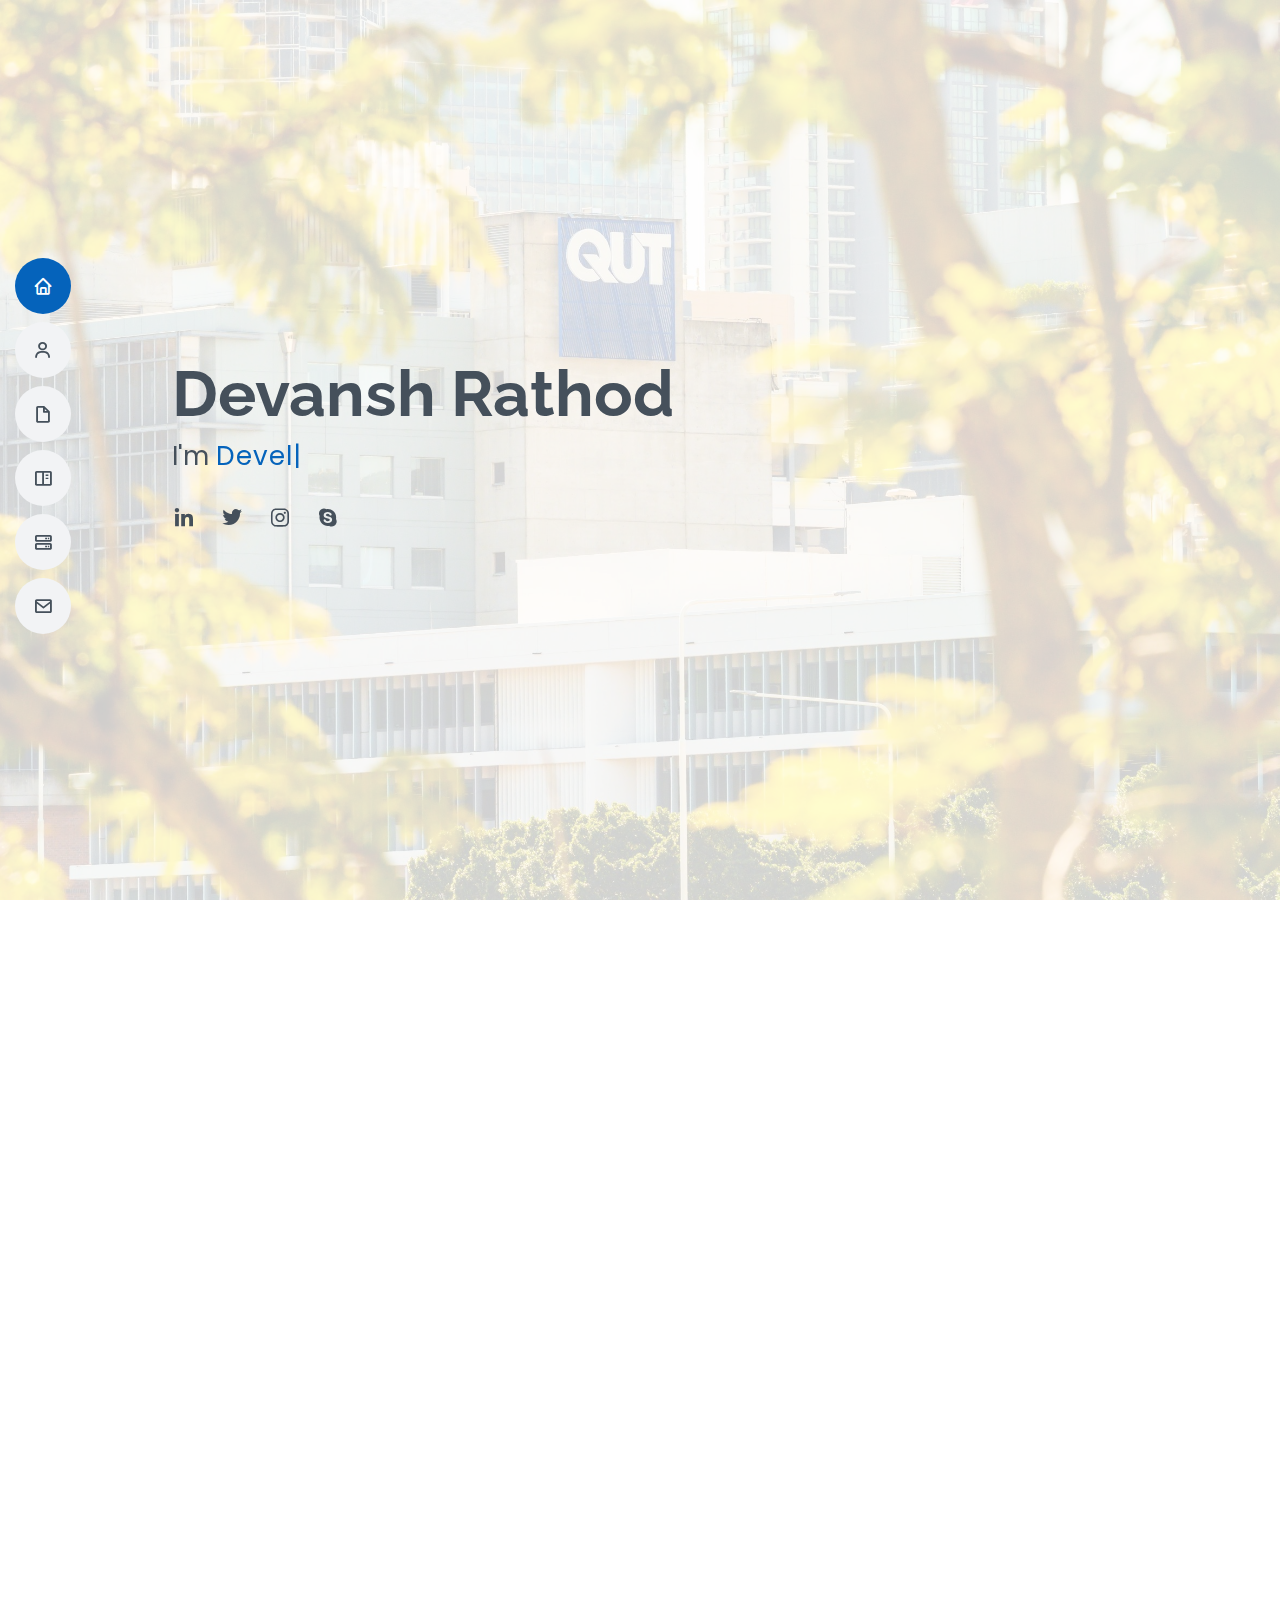
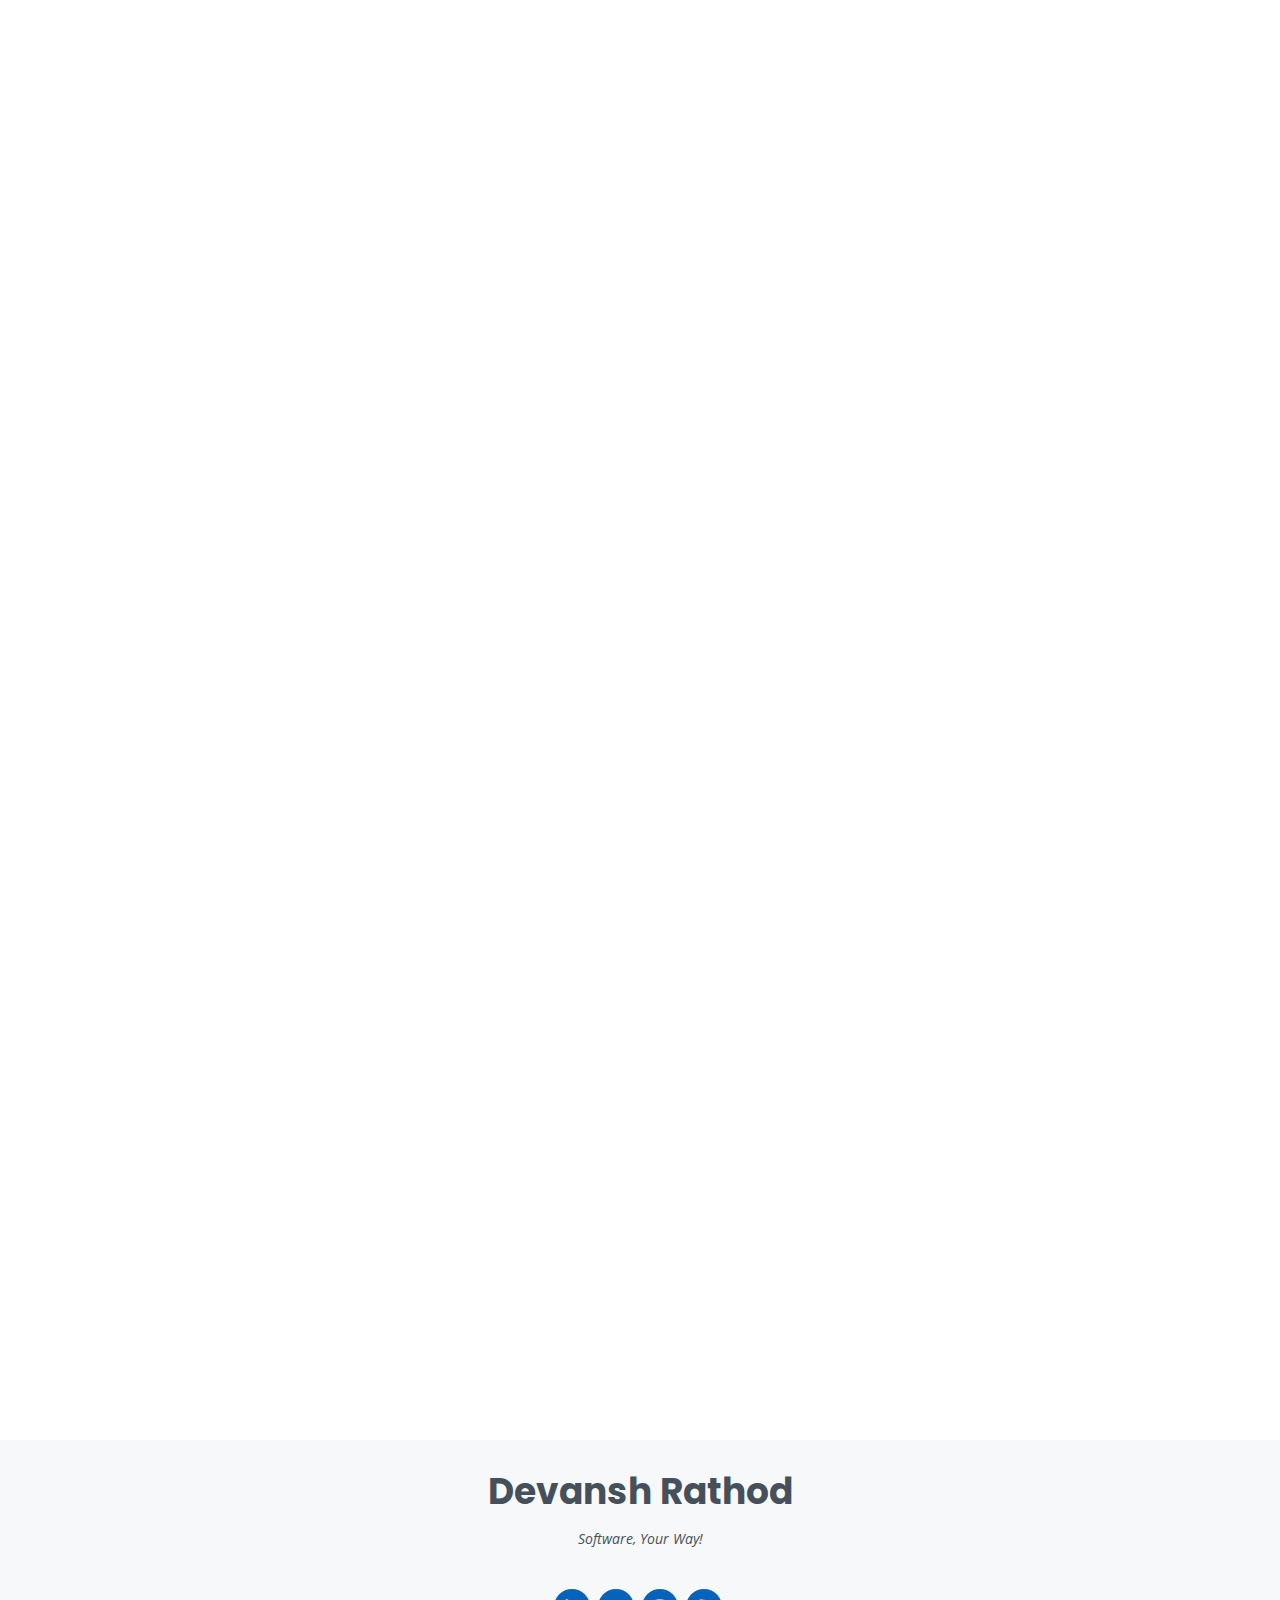
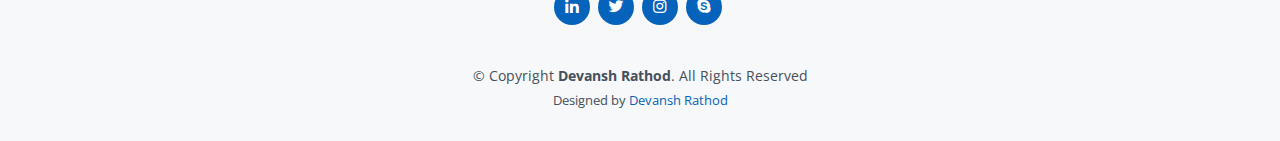
==== commit 3a63a942: "Add files via upload" ====
--- a/index.html
+++ b/index.html
@@ -5,13 +5,13 @@
   <meta charset="utf-8">
   <meta content="width=device-width, initial-scale=1.0" name="viewport">
 
-  <title>MyResume Bootstrap Template - Index</title>
+  <title>Devansh Rathod</title>
   <meta content="" name="description">
   <meta content="" name="keywords">
 
   <!-- Favicons -->
   <link href="assets/img/favicon.png" rel="icon">
-  <link href="assets/img/apple-touch-icon.png" rel="apple-touch-icon">
+  <!--<link href="assets/img/apple-touch-icon.png" rel="apple-touch-icon">-->
 
   <!-- Google Fonts -->
   <link href="https://fonts.googleapis.com/css?family=Open+Sans:300,300i,400,400i,600,600i,700,700i|Raleway:300,300i,400,400i,500,500i,600,600i,700,700i|Poppins:300,300i,400,400i,500,500i,600,600i,700,700i" rel="stylesheet">
@@ -59,669 +59,680 @@
 
   <!-- ======= Hero Section ======= -->
   <section id="hero" class="d-flex flex-column justify-content-center">
-    <div class="container" data-aos="zoom-in" data-aos-delay="100">
-      <h1>Devansh Rathod</h1>
-      <p>I'm <span class="typed" data-typed-items="Developer, Co-Founder, Freelancer"></span></p>
-      <div class="social-links">
-        <a href="#" class="twitter"><i class="bx bxl-twitter"></i></a>
-        <a href="#" class="facebook"><i class="bx bxl-facebook"></i></a>
-        <a href="#" class="instagram"><i class="bx bxl-instagram"></i></a>
-        <a href="#" class="google-plus"><i class="bx bxl-skype"></i></a>
-        <a href="https://www.linkedin.com/in/devanshrathod9981/" class="linkedin"><i class="bx bxl-linkedin"></i></a>
-      </div>
-    </div>
+      <div class="container" data-aos="zoom-in" data-aos-delay="100">
+          <h1>Devansh Rathod</h1>
+          <p>I'm <span class="typed" data-typed-items="Developer, Co-Founder, Freelancer, Engineer"></span></p>
+          <div class="social-links">
+              <a href="https://www.linkedin.com/in/devanshrathod9981/" class="linkedin"><i class="bx bxl-linkedin"></i></a>
+              <a href="https://twitter.com/tweetbydevansh" class="twitter"><i class="bx bxl-twitter"></i></a>
+              <a href="https://www.instagram.com/devanshrathod18/" class="instagram"><i class="bx bxl-instagram"></i></a>
+              <a href="#" class="google-plus"><i class="bx bxl-skype"></i></a>
+          </div>
+      </div>
   </section><!-- End Hero -->
 
   <main id="main">
 
-    <!-- ======= About Section ======= -->
-    <section id="about" class="about">
+      <!-- ======= About Section ======= -->
+      <section id="about" class="about">
+          <div class="container" data-aos="fade-up">
+
+              <div class="section-title">
+                  <h2>About</h2>
+                  <p>I excel at three things: executing tasks flawlessly, making well-informed decisions with sound judgment, and active listening.</p>
+              </div>
+
+              <div class="row">
+                  <div class="col-lg-4">
+                      <img src="assets/img/profile-img.jpeg" class="img-fluid" alt="">
+                  </div>
+                  <div class="col-lg-8 pt-4 pt-lg-0 content">
+                      <h3>Software Engineer &amp; Co-founder.</h3>
+                      <p class="fst-italic">
+
+                      </p>
+                      <div class="row">
+                          <div class="col-lg-6">
+                              <ul>
+                                  <li><i class="bi bi-chevron-right"></i> <strong>Website:</strong> <span>https://www.devanshrathod.com</span></li>
+                                  <li><i class="bi bi-chevron-right"></i> <strong>Phone:</strong> <span>+61401297393, +918511579218</span></li>
+                                  <li><i class="bi bi-chevron-right"></i> <strong>City:</strong> <span>Brisbane, QLD, Australia.</span></li>
+                              </ul>
+                          </div>
+                          <div class="col-lg-6">
+                              <ul>
+                                  <li><i class="bi bi-chevron-right"></i> <strong>Degree:</strong> <span>Master of Information Technology - QUT, Australia</span></li>
+                                  <li><i class="bi bi-chevron-right"></i> <strong>Email:</strong> <span>dev.rathod18@gmail.com</span></li>
+                                  <li><i class="bi bi-chevron-right"></i> <strong>Freelance:</strong> <span>Available</span></li>
+                              </ul>
+                          </div>
+                      </div>
+                      <!--<p>
+                      Officiis eligendi itaque labore et dolorum mollitia officiis optio vero. Quisquam sunt adipisci omnis et ut. Nulla accusantium dolor incidunt officia tempore. Et eius omnis.
+                      Cupiditate ut dicta maxime officiis quidem quia. Sed et consectetur qui quia repellendus itaque neque. Aliquid amet quidem ut quaerat cupiditate. Ab et eum qui repellendus omnis culpa magni laudantium dolores.
+                    </p>-->
+                  </div>
+              </div>
+
+          </div>
+      </section><!-- End About Section -->
+      <!-- ======= Facts Section ======= -->
+      <section id="facts" class="facts">
+          <div class="container" data-aos="fade-up">
+
+              <div class="section-title">
+                  <h2>Facts</h2>
+                  <!--<p>Magnam dolores commodi suscipit. Necessitatibus eius consequatur ex aliquid fuga eum quidem. Sit sint consectetur velit. Quisquam quos quisquam cupiditate. Et nemo qui impedit suscipit alias ea. Quia fugiat sit in iste officiis commodi quidem hic quas.</p>-->
+              </div>
+
+              <div class="row">
+
+                  <div class="col-lg-3 col-md-6">
+                      <div class="count-box">
+                          <i class="bi bi-emoji-smile"></i>
+                          <span data-purecounter-start="0" data-purecounter-end="9" data-purecounter-duration="1" class="purecounter"></span>
+                          <p>Happy Clients</p>
+                      </div>
+                  </div>
+
+                  <div class="col-lg-3 col-md-6 mt-5 mt-md-0">
+                      <div class="count-box">
+                          <i class="bi bi-journal-richtext"></i>
+                          <span data-purecounter-start="0" data-purecounter-end="10" data-purecounter-duration="1" class="purecounter"></span>
+                          <p>Projects</p>
+                      </div>
+                  </div>
+
+                  <div class="col-lg-3 col-md-6 mt-5 mt-lg-0">
+                      <div class="count-box">
+                          <i class="bi bi-headset"></i>
+                          <span data-purecounter-start="0" data-purecounter-end="24" data-purecounter-duration="1" class="purecounter"></span>
+                          <p>Hours Of Support</p>
+                      </div>
+                  </div>
+
+                  <!--<div class="col-lg-3 col-md-6 mt-5 mt-lg-0">
+                  <div class="count-box">
+                    <i class="bi bi-award"></i>
+                    <span data-purecounter-start="0" data-purecounter-end="25" data-purecounter-duration="1" class="purecounter"></span>
+                    <p>Awards</p>
+                  </div>
+                </div>-->
+
+              </div>
+
+          </div>
+      </section><!-- End Facts Section -->
+      <!-- ======= Skills Section ======= -->
+      <section id="skills" class="skills section-bg">
       <div class="container" data-aos="fade-up">
 
         <div class="section-title">
-          <h2>About</h2>
-          <p>I excel at three things: executing tasks flawlessly, making well-informed decisions with sound judgment, and active listening.</p>
+          <h2>Skills</h2>
         </div>
 
-        <div class="row">
-          <div class="col-lg-4">
-            <img src="assets/img/profile-img.jpeg" class="img-fluid" alt="">
+        <div class="row skills-content">
+
+            <div class="col-lg-6">
+                <div class="progress">
+                    <span style="font-size:large;" class="skill">ASP.NET, ASP.NET MVC, .NET Core</span>
+                    <!--<div class="progress-bar-wrap">
+                        <div class="progress-bar" role="progressbar" aria-valuenow="100" aria-valuemin="0" aria-valuemax="100"></div>
+                    </div>-->
+                </div>
+
+                <div class="progress">
+                    <span style="font-size:large;" class="skill">HTML, CSS, Bootstrap</span>
+                    <!--<div class="progress-bar-wrap">
+                        <div class="progress-bar" role="progressbar" aria-valuenow="100" aria-valuemin="0" aria-valuemax="100"></div>
+                    </div>-->
+                </div>
+
+                <div class="progress">
+                    <span style="font-size:large;" class="skill">JavaScript, jQuery, AJAX</span>
+                </div>
+
+            </div>
+
+            <div class="col-lg-6">
+                <div class="progress">
+                    <span style="font-size:large;" class="skill">PHP, Laravel, PhpMyAdmin <!--<i class="val">100%</i>--></span>
+                </div>
+
+                <div class="progress">
+                    <span style="font-size:large;" class="skill">
+                        C#, JIRA Software
+                    </span>
+                </div>
+
+                <div class="progress">
+                    <span style="font-size:large;" class="skill">
+                        Entity Framework, Entity Framework Core
+                    </span>
+                </div>
+            </div>
+
+            <div class="col-lg-6">
+                <div class="progress">
+                    <span style="font-size:large;" class="skill">
+                        REST API Development, GIT
+                    </span>
+                </div>
+                <div class="progress">
+                    <span style="font-size:large;" class="skill">
+                        Microsoft SQL Server, MySQL, Transact SQL
+                    </span>
+                </div>
+                <div class="progress">
+                    <span  style="font-size:large;" class="skill">
+                        TDD, BDD, DDD
+                    </span>
+                </div>
+            </div>
+
+            <div class="col-lg-6">
+                <div class="progress">
+                    <span style="font-size:large;" class="skill">
+                        RestSharp
+                    </span>
+                </div>
+                <div class="progress">
+                    <span style="font-size:large;" class="skill">
+                        Language Integrated Query - (LINQ)
+                    </span>
+                </div>
+                <div class="progress">
+                    <span style="font-size:large;" class="skill">
+                        Strategic Communication
+                    </span>
+                </div>
+            </div>
+
+            <div class="col-lg-6">
+                <div class="progress">
+                    <span style="font-size:large;" class="skill">
+                        SQL integration
+                    </span>
+                </div>
+                <div class="progress">
+                    <span style="font-size:large;" class="skill">
+                        Bitbucket
+                    </span>
+                </div>
+                <div class="progress">
+                    <span style="font-size:large;" class="skill">
+                        Agile Development, SCRUM
+                    </span>
+                </div>
+            </div>
+
+            <div class="col-lg-6">
+                <div class="progress">
+                    <span style="font-size:large;" class="skill">
+                        Powershell
+                    </span>
+                </div>
+                <div class="progress">
+                    <span style="font-size:large;" class="skill">
+                        New employee mentoring
+                    </span>
+                </div>
+                <div class="progress">
+                    <span style="font-size:large;" class="skill">
+                        Software Documentation
+                    </span>
+                </div>
+            </div>
+
+
+
+        </div>
+
+        </div>
+    </section>
+
+      <!-- End Skills Section -->
+      <!-- ======= Resume Section ======= -->
+      <section id="resume" class="resume">
+          <div class="container" data-aos="fade-up">
+
+              <div class="section-title">
+                  <h2>Resume</h2>
+                  <p>
+                      Top-notch Software Engineer with proven track record of executing tasks with precision and making
+                      informed decisions. Able to actively listen to understand and respond to the needs of team members,
+                      clients and other IT professionals. Willingness to take on added responsibilities to meet team goals and
+                      to help drive the company forward.
+                  </p>
+              </div>
+
+              <div class="row">
+                  <div class="col-lg-6">
+                      <h3 class="resume-title">Summary</h3>
+                      <div class="resume-item pb-0">
+                          <h4>Devansh Rathod</h4>
+                          <p><em>Innovative and deadline-driven Software Engineer with 3+ years of experience designing and developing user-centered software & web applications from initial concept to final, polished deliverable.</em></p>
+                          <ul>
+                              <li>India, Australia</li>
+                              <li>+61 401297393, +91 8511579218</li>
+                              <li>dev.rathod18@gmail.com</li>
+                          </ul>
+                      </div>
+
+                      <h3 class="resume-title">Education</h3>
+                      <div class="resume-item">
+                          <h4>Master of Information Technology : Enterprise Systems</h4>
+                          <h5>2019 - 2021</h5>
+                          <p><em>Queensland University of Technology (QUT), Brisbane, Queensland, Australia.</em></p>
+                          <p>Recipient of the QUT Science and Engineering International Merit Scholarship in all Four semesters of study.</p>
+                      </div>
+                      <div class="resume-item">
+                          <h4>Bachelor of Engineering : Information Technology</h4>
+                          <h5>2015 - 2019</h5>
+                          <p><em>(GTU) Gujarat Technological University, Gujarat, India</em></p>
+                          <!--<p>Quia nobis sequi est occaecati aut. Repudiandae et iusto quae reiciendis et quis Eius vel ratione eius unde vitae rerum voluptates asperiores voluptatem Earum molestiae consequatur neque etlon sader mart dila</p>-->
+                      </div>
+                      <h3 class="resume-title">Certifications</h3>
+                      <div class="resume-item">
+                          <h4>PHP Completion Certificate - Sololearn</h4>
+                          <h5>Sep 2017</h5>
+                      </div>
+                      <div class="resume-item">
+                          <h4>Software Developer Trainee Certificate</h4>
+                          <h5>Dec 2017</h5>
+                      </div>
+                      <h3 class="resume-title">Achievements</h3>
+                      <div class="resume-item">
+                          <h4>QUT SCIENCE AND ENGINEERING INTERNATIONAL MERIT SCHOLARSHIP</h4>
+                          <h5>
+                              Issued by Queensland University of Technology (QUT), Australia.
+                          </h5>
+                          <h6>Recipient of the QUT Science and Engineering International Merit Scholarship in all Four semesters of study.</h6>
+                      </div>
+                  </div>
+                  <div class="col-lg-6">
+                      <h3 class="resume-title">Professional Experience</h3>
+                      <div class="resume-item">
+                          <h4>Software Engineer</h4>
+                          <h5>Feb 2023 - Present</h5>
+                          <p><em>HEALD, QLD, Australia </em></p>
+                          <ul>
+                              <li>Conducted target market research to scope out industry competition and identify advantageous trends.</li>
+                              <li>Identified business development challenges and customer concerns for proactive resolution.</li>
+                              <li>Conducted target market research to discover customer needs and analyze competitor trends.</li>
+                              <li>Collaborated with team members to verify delivery of desired qualityrequirements to customers.</li>
+                          </ul>
+                      </div>
+                      <div class="resume-item">
+                          <h4>Software Engineer</h4>
+                          <h5>Aug 2021 - Feb 2023</h5>
+                          <p><em>Weybee Solutions, India</em></p>
+                          <ul>
+                              <li>Developed software applications using .NET Core, .NET Framework, Entity Framework, Entity Framework Core, ASP.NET MVC, C#, and LINQ.</li>
+                              <li>Managed an E-commerce project using frontend and backend technologies including ASP.NET MVC, JavaScript, jQuery, AJAX, JSON, HTML5, Bootstrap,and CSS.</li>
+                              <li>Managed over 35 issues daily and created Web APIs to provide new functionality.</li>
+                              <li>Developed a Drag & Drop feature for Stock Management System.</li>
+                              <li>Analyzed and improved crawled data from various sites using Microsoft SQL Server.</li>
+                          </ul>
+                      </div>
+                      <div class="resume-item">
+                          <h4>Jr. Software Engineer</h4>
+                          <h5>Jan 2019 - Jul 2019</h5>
+                          <p><em>Weybee Solutions, India</em></p>
+                          <ul>
+                              <li>
+                                  Developed server-side and client-side code using PHP, HTML, CSS, Bootstrap,
+                                  JavaScript, JQuery, JSON, and AJAX.
+                              </li>
+                              <li>Modified and tested MySQL database schemas.</li>
+                              <li>
+                                  Developed a system for the broker web application that can send OTPs and
+                                  HTML/CSS-designed emails including custom PDF attachments to customers &
+                                  buyers for purchases and other purposes.
+                              </li>
+                              <li>
+                                  Communicated project changes and updates from the clients to provide
+                                  results on time.
+                              </li>
+                              <li>
+                                  Developed features for product as required by clients and was a part of Agile
+                                  Development team.
+                              </li>
+                          </ul>
+                      </div>
+                  </div>
+              </div>
+
           </div>
-          <div class="col-lg-8 pt-4 pt-lg-0 content">
-            <h3>Software Engineer &amp; Co-founder.</h3>
-            <p class="fst-italic">
-   
-            </p>
-            <div class="row">
-              <div class="col-lg-6">
-                <ul>
-                  <li><i class="bi bi-chevron-right"></i> <strong>Website:</strong> <span>www.devansh.com</span></li>
-                  <li><i class="bi bi-chevron-right"></i> <strong>Phone:</strong> <span>+61401297393, +918511579218</span></li>
-                  <li><i class="bi bi-chevron-right"></i> <strong>City:</strong> <span>Brisbane, Australia</span></li>
-                </ul>
-              </div>
-              <div class="col-lg-6">
-                <ul>
-                  <li><i class="bi bi-chevron-right"></i> <strong>Degree:</strong> <span>Master of IT</span></li>
-                  <li><i class="bi bi-chevron-right"></i> <strong>PhEmailone:</strong> <span>dev.rathod18@gmail.com</span></li>
-                  <li><i class="bi bi-chevron-right"></i> <strong>Freelance:</strong> <span>Available</span></li>
-                </ul>
-              </div>
-            </div>
-            <!--<p>
-              Officiis eligendi itaque labore et dolorum mollitia officiis optio vero. Quisquam sunt adipisci omnis et ut. Nulla accusantium dolor incidunt officia tempore. Et eius omnis.
-              Cupiditate ut dicta maxime officiis quidem quia. Sed et consectetur qui quia repellendus itaque neque. Aliquid amet quidem ut quaerat cupiditate. Ab et eum qui repellendus omnis culpa magni laudantium dolores.
-            </p>-->
+      </section><!-- End Resume Section -->
+      <!-- ======= Portfolio Section ======= -->
+      <section id="portfolio" class="portfolio section-bg">
+          <div class="container" data-aos="fade-up">
+
+              <div class="section-title">
+                  <h2>Portfolio</h2>
+                  <p>I’ve been lucky to have worked with some fantastic projects during my journey, and I would love to show you what I can do.</p>
+              </div>
+
+              <div class="row">
+                  <div class="col-lg-12 d-flex justify-content-center" data-aos="fade-up" data-aos-delay="100">
+                      <ul id="portfolio-flters">
+                          <li data-filter="*" class="filter-active">Projects</li>
+                          <!--<li data-filter=".filter-app">App</li>
+                        <li data-filter=".filter-card">Card</li>
+                        <li data-filter=".filter-web">Web</li>-->
+                      </ul>
+                  </div>
+              </div>
+
+              <div class="row portfolio-container" data-aos="fade-up" data-aos-delay="200">
+
+                  <div class="col-lg-4 col-md-6 portfolio-item filter-app">
+                      <div class="portfolio-wrap">
+                          <img src="assets/img/portfolio/portfolio-1.jpg" class="img-fluid" alt="">
+                          <div class="portfolio-info">
+                              <h4>GP</h4>
+                              <div class="portfolio-links">
+                                  <a href="assets/img/portfolio/portfolio-1.jpg" data-gallery="portfolioGallery" class="portfolio-lightbox" title="GP Order & Stock Mgmt"><i class="bx bx-plus"></i></a>
+                                  <a href="portfolio-details.html" class="portfolio-details-lightbox" data-glightbox="type: external" title="Portfolio Details"><i class="bx bx-link"></i></a>
+                              </div>
+                          </div>
+                      </div>
+                  </div>
+
+                  <div class="col-lg-4 col-md-6 portfolio-item filter-web">
+                      <div class="portfolio-wrap">
+                          <img src="assets/img/portfolio/portfolio-2.jpg" class="img-fluid" alt="">
+                          <div class="portfolio-info">
+                              <h4>Mutual Art</h4>
+                              <div class="portfolio-links">
+                                  <a href="assets/img/portfolio/portfolio-2.jpg" data-gallery="portfolioGallery" class="portfolio-lightbox" title="Mutual Art"><i class="bx bx-plus"></i></a>
+                                  <a href="ma.html" class="portfolio-details-lightbox" data-glightbox="type: external" title="Portfolio Details"><i class="bx bx-link"></i></a>
+                              </div>
+                          </div>
+                      </div>
+                  </div>
+
+                  <div class="col-lg-4 col-md-6 portfolio-item filter-app">
+                      <div class="portfolio-wrap">
+                          <img src="assets/img/portfolio/portfolio-3.jpg" class="img-fluid" alt="">
+                          <div class="portfolio-info">
+                              <h4>EveryWatch</h4>
+                              <div class="portfolio-links">
+                                  <a href="assets/img/portfolio/portfolio-3.jpg" data-gallery="portfolioGallery" class="portfolio-lightbox" title="EveryWatch"><i class="bx bx-plus"></i></a>
+                                  <a href="ew.html" class="portfolio-details-lightbox" data-glightbox="type: external" title="Portfolio Details"><i class="bx bx-link"></i></a>
+                              </div>
+                          </div>
+                      </div>
+                  </div>
+                  <div class="col-lg-4 col-md-6 portfolio-item filter-web">
+                      <div class="portfolio-wrap">
+                          <img src="assets/img/portfolio/portfolio-9.jpg" class="img-fluid" alt="">
+                          <div class="portfolio-info">
+                              <h4>Stock & Order Mgmt System - Syncware</h4>
+                              <div class="portfolio-links">
+                                  <a href="assets/img/portfolio/portfolio-9.jpg" data-gallery="portfolioGallery" class="portfolio-lightbox" title="Syncware"><i class="bx bx-plus"></i></a>
+                                  <a href="SOMS.html" class="portfolio-details-lightbox" data-glightbox="type: external" title="Portfolio Details"><i class="bx bx-link"></i></a>
+                              </div>
+                          </div>
+                      </div>
+                  </div>
+
+                  <div class="col-lg-4 col-md-6 portfolio-item filter-card">
+                      <div class="portfolio-wrap">
+                          <img src="assets/img/portfolio/portfolio-4.jpg" class="img-fluid" alt="">
+                          <div class="portfolio-info">
+                              <h4>Spreein Ecommerce Marketplace</h4>
+                              <div class="portfolio-links">
+                                  <a href="assets/img/portfolio/portfolio-4.jpg" data-gallery="portfolioGallery" class="portfolio-lightbox" title="Spreein Ecommerce Marketplace"><i class="bx bx-plus"></i></a>
+                                  <a href="specom.html" class="portfolio-details-lightbox" data-glightbox="type: external" title="Portfolio Details"><i class="bx bx-link"></i></a>
+                              </div>
+                          </div>
+                      </div>
+                  </div>
+
+                  <div class="col-lg-4 col-md-6 portfolio-item filter-web">
+                      <div class="portfolio-wrap">
+                          <img src="assets/img/portfolio/portfolio-5.jpg" class="img-fluid" alt="">
+                          <div class="portfolio-info">
+                              <h4>Heald</h4>
+                              <div class="portfolio-links">
+                                  <a href="assets/img/portfolio/portfolio-5.jpg" data-gallery="portfolioGallery" class="portfolio-lightbox" title="Heald"><i class="bx bx-plus"></i></a>
+                                  <a href="heald.html" class="portfolio-details-lightbox" data-glightbox="type: external" title="Portfolio Details"><i class="bx bx-link"></i></a>
+                              </div>
+                          </div>
+                      </div>
+                  </div>
+
+                  <div class="col-lg-4 col-md-6 portfolio-item filter-app">
+                      <div class="portfolio-wrap">
+                          <img src="assets/img/portfolio/portfolio-6.jpg" class="img-fluid" alt="">
+                          <div class="portfolio-info">
+                              <h4>Brizsocial</h4>
+                              <p>COMING SOON</p>
+                              <div class="portfolio-links">
+                                  <a href="assets/img/portfolio/portfolio-6.jpg" data-gallery="portfolioGallery" class="portfolio-lightbox" title="Brizsocial"><i class="bx bx-plus"></i></a>
+                                  <!--<a href="portfolio-details.html" class="portfolio-details-lightbox" data-glightbox="type: external" title="Portfolio Details"><i class="bx bx-link"></i></a>-->
+                              </div>
+                          </div>
+                      </div>
+                  </div>
+
+                  <div class="col-lg-4 col-md-6 portfolio-item filter-card">
+                      <div class="portfolio-wrap">
+                          <img src="assets/img/portfolio/portfolio-7.png" class="img-fluid" alt="">
+                          <div class="portfolio-info">
+                              <h4>Broker ERP</h4>
+                              <div class="portfolio-links">
+                                  <a href="assets/img/portfolio/portfolio-7.png" data-gallery="portfolioGallery" class="portfolio-lightbox" title="Broker ERP"><i class="bx bx-plus"></i></a>
+                                  <a href="jd.html" class="portfolio-details-lightbox" data-glightbox="type: external" title="Portfolio Details"><i class="bx bx-link"></i></a>
+                              </div>
+                          </div>
+                      </div>
+                  </div>
+
+                  <div class="col-lg-4 col-md-6 portfolio-item filter-card">
+                      <div class="portfolio-wrap">
+                          <img src="assets/img/portfolio/portfolio-8.jpg" class="img-fluid" alt="">
+                          <div class="portfolio-info">
+                              <h4>Cotyan Tradelink</h4>
+                              <div class="portfolio-links">
+                                  <a href="assets/img/portfolio/portfolio-8.jpg" data-gallery="portfolioGallery" class="portfolio-lightbox" title="Cotyan Tradelink"><i class="bx bx-plus"></i></a>
+                                  <a href="cotyan.html" class="portfolio-details-lightbox" data-glightbox="type: external" title="Portfolio Details"><i class="bx bx-link"></i></a>
+                              </div>
+                          </div>
+                      </div>
+                  </div>
+
+                  <div class="col-lg-4 col-md-6 portfolio-item filter-web">
+                      <div class="portfolio-wrap">
+                          <img src="assets/img/portfolio/portfolio-10.jpg" class="img-fluid" alt="">
+                          <div class="portfolio-info">
+                              <h4>Ecommerce Aggregator</h4>
+                              <div class="portfolio-links">
+                                  <a href="assets/img/portfolio/portfolio-10.jpg" data-gallery="portfolioGallery" class="portfolio-lightbox" title="Ecommerce Aggregator"><i class="bx bx-plus"></i></a>
+                                  <a href="ea.html" class="portfolio-details-lightbox" data-glightbox="type: external" title="Portfolio Details"><i class="bx bx-link"></i></a>
+                              </div>
+                          </div>
+                      </div>
+                  </div>
+
+              </div>
+
           </div>
-        </div>
-
-      </div>
-    </section><!-- End About Section -->
-
-    <!-- ======= Facts Section ======= -->
-    <section id="facts" class="facts">
-      <div class="container" data-aos="fade-up">
-
-        <div class="section-title">
-          <h2>Facts</h2>
-          <!--<p>Magnam dolores commodi suscipit. Necessitatibus eius consequatur ex aliquid fuga eum quidem. Sit sint consectetur velit. Quisquam quos quisquam cupiditate. Et nemo qui impedit suscipit alias ea. Quia fugiat sit in iste officiis commodi quidem hic quas.</p>-->
-        </div>
-
-        <div class="row">
-
-          <div class="col-lg-3 col-md-6">
-            <div class="count-box">
-              <i class="bi bi-emoji-smile"></i>
-              <span data-purecounter-start="0" data-purecounter-end="9" data-purecounter-duration="1" class="purecounter"></span>
-              <p>Happy Clients</p>
-            </div>
-          </div>
-
-          <div class="col-lg-3 col-md-6 mt-5 mt-md-0">
-            <div class="count-box">
-              <i class="bi bi-journal-richtext"></i>
-              <span data-purecounter-start="0" data-purecounter-end="10" data-purecounter-duration="1" class="purecounter"></span>
-              <p>Projects</p>
-            </div>
-          </div>
-
-          <div class="col-lg-3 col-md-6 mt-5 mt-lg-0">
-            <div class="count-box">
-              <i class="bi bi-headset"></i>
-              <span data-purecounter-start="0" data-purecounter-end="24" data-purecounter-duration="1" class="purecounter"></span>
-              <p>Hours Of Support</p>
-            </div>
-          </div>
-
-          <!--<div class="col-lg-3 col-md-6 mt-5 mt-lg-0">
-            <div class="count-box">
-              <i class="bi bi-award"></i>
-              <span data-purecounter-start="0" data-purecounter-end="25" data-purecounter-duration="1" class="purecounter"></span>
-              <p>Awards</p>
+      </section><!-- End Portfolio Section -->
+      <!-- ======= Services Section ======= -->
+      <!-- ======= Testimonials Section ======= -->
+      <!--<section id="testimonials" class="testimonials section-bg">
+    <div class="container" data-aos="fade-up">
+
+      <div class="section-title">
+        <h2>Testimonials</h2>
+      </div>
+
+      <div class="testimonials-slider swiper" data-aos="fade-up" data-aos-delay="100">
+        <div class="swiper-wrapper">
+
+          <div class="swiper-slide">
+            <div class="testimonial-item">
+              <img src="assets/img/testimonials/testimonials-1.jpg" class="testimonial-img" alt="">
+              <h3>Saul Goodman</h3>
+              <h4>Ceo &amp; Founder</h4>
+              <p>
+                <i class="bx bxs-quote-alt-left quote-icon-left"></i>
+                Proin iaculis purus consequat sem cure digni ssim donec porttitora entum suscipit rhoncus. Accusantium quam, ultricies eget id, aliquam eget nibh et. Maecen aliquam, risus at semper.
+                <i class="bx bxs-quote-alt-right quote-icon-right"></i>
+              </p>
             </div>
           </div>-->
-
-        </div>
-
-      </div>
-    </section><!-- End Facts Section -->
-
-    <!-- ======= Skills Section ======= -->
-    <section id="skills" class="skills section-bg">
-      <div class="container" data-aos="fade-up">
-
-        <div class="section-title">
-          <h2>Skills</h2>
-          <p>Magnam dolores commodi suscipit. Necessitatibus eius consequatur ex aliquid fuga eum quidem. Sit sint consectetur velit. Quisquam quos quisquam cupiditate. Et nemo qui impedit suscipit alias ea. Quia fugiat sit in iste officiis commodi quidem hic quas.</p>
-        </div>
-
-        <div class="row skills-content">
-
-          <div class="col-lg-6">
-
-            <div class="progress">
-              <span class="skill">HTML <i class="val">100%</i></span>
-              <div class="progress-bar-wrap">
-                <div class="progress-bar" role="progressbar" aria-valuenow="100" aria-valuemin="0" aria-valuemax="100"></div>
-              </div>
-            </div>
-
-            <div class="progress">
-              <span class="skill">CSS <i class="val">90%</i></span>
-              <div class="progress-bar-wrap">
-                <div class="progress-bar" role="progressbar" aria-valuenow="90" aria-valuemin="0" aria-valuemax="100"></div>
-              </div>
-            </div>
-
-            <div class="progress">
-              <span class="skill">JavaScript <i class="val">75%</i></span>
-              <div class="progress-bar-wrap">
-                <div class="progress-bar" role="progressbar" aria-valuenow="75" aria-valuemin="0" aria-valuemax="100"></div>
-              </div>
-            </div>
-
-          </div>
-
-          <div class="col-lg-6">
-
-            <div class="progress">
-              <span class="skill">PHP <i class="val">80%</i></span>
-              <div class="progress-bar-wrap">
-                <div class="progress-bar" role="progressbar" aria-valuenow="80" aria-valuemin="0" aria-valuemax="100"></div>
-              </div>
-            </div>
-
-            <div class="progress">
-              <span class="skill">WordPress/CMS <i class="val">90%</i></span>
-              <div class="progress-bar-wrap">
-                <div class="progress-bar" role="progressbar" aria-valuenow="90" aria-valuemin="0" aria-valuemax="100"></div>
-              </div>
-            </div>
-
-            <div class="progress">
-              <span class="skill">Photoshop <i class="val">55%</i></span>
-              <div class="progress-bar-wrap">
-                <div class="progress-bar" role="progressbar" aria-valuenow="55" aria-valuemin="0" aria-valuemax="100"></div>
-              </div>
-            </div>
-
-          </div>
-
-        </div>
-
-      </div>
-    </section><!-- End Skills Section -->
-
-    <!-- ======= Resume Section ======= -->
-    <section id="resume" class="resume">
-      <div class="container" data-aos="fade-up">
-
-        <div class="section-title">
-          <h2>Resume</h2>
-          <p>
-              Top-notch Software Engineer with proven track record of executing tasks with precision and making
-              informed decisions. Able to actively listen to understand and respond to the needs of team members,
-              clients and other IT professionals. Willingness to take on added responsibilities to meet team goals and
-              to help drive the company forward.
-          </p>
-        </div>
-
-        <div class="row">
-          <div class="col-lg-6">
-            <h3 class="resume-title">Summary</h3>
-            <div class="resume-item pb-0">
-              <h4>Devansh Rathod</h4>
-              <p><em>Innovative and deadline-driven Software Engineer with 3+ years of experience designing and developing user-centered software & web applications from initial concept to final, polished deliverable.</em></p>
-              <ul>
-                <li>India, Australia</li>
-                <li>+61 401297393, +91 8511579218</li>
-                <li>dev.rathod18@gmail.com</li>
-              </ul>
-            </div>
-
-            <h3 class="resume-title">Education</h3>
-            <div class="resume-item">
-              <h4>Master of Information Technology : Enterprise Systems</h4>
-              <h5>2019 - 2021</h5>
-              <p><em>Queensland University of Technology (QUT), Brisbane, Queensland, Australia.</em></p>
-              <p>Recipient of the QUT Science and Engineering International Merit Scholarship in all Four semesters of study.</p>
-            </div>
-            <div class="resume-item">
-              <h4>Bachelor of Engineering : Information Technology</h4>
-              <h5>2015 - 2019</h5>
-              <p><em>(GTU) Gujarat Technological University, Gujarat, India</em></p>
-              <p>Quia nobis sequi est occaecati aut. Repudiandae et iusto quae reiciendis et quis Eius vel ratione eius unde vitae rerum voluptates asperiores voluptatem Earum molestiae consequatur neque etlon sader mart dila</p>
-            </div>
-          </div>
-          <div class="col-lg-6">
-            <h3 class="resume-title">Professional Experience</h3>
-            <div class="resume-item">
-              <h4>Senior graphic design specialist</h4>
-              <h5>2019 - Present</h5>
-              <p><em>Experion, New York, NY </em></p>
-              <ul>
-                <li>Lead in the design, development, and implementation of the graphic, layout, and production communication materials</li>
-                <li>Delegate tasks to the 7 members of the design team and provide counsel on all aspects of the project. </li>
-                <li>Supervise the assessment of all graphic materials in order to ensure quality and accuracy of the design</li>
-                <li>Oversee the efficient use of production project budgets ranging from $2,000 - $25,000</li>
-              </ul>
-            </div>
-            <div class="resume-item">
-              <h4>Graphic design specialist</h4>
-              <h5>2017 - 2018</h5>
-              <p><em>Stepping Stone Advertising, New York, NY</em></p>
-              <ul>
-                <li>Developed numerous marketing programs (logos, brochures,infographics, presentations, and advertisements).</li>
-                <li>Managed up to 5 projects or tasks at a given time while under pressure</li>
-                <li>Recommended and consulted with clients on the most appropriate graphic design</li>
-                <li>Created 4+ design presentations and proposals a month for clients and account managers</li>
-              </ul>
-            </div>
-          </div>
-        </div>
-
-      </div>
-    </section><!-- End Resume Section -->
-
-    <!-- ======= Portfolio Section ======= -->
-    <section id="portfolio" class="portfolio section-bg">
-      <div class="container" data-aos="fade-up">
-
-        <div class="section-title">
-          <h2>Portfolio</h2>
-          <p>Magnam dolores commodi suscipit. Necessitatibus eius consequatur ex aliquid fuga eum quidem. Sit sint consectetur velit. Quisquam quos quisquam cupiditate. Et nemo qui impedit suscipit alias ea. Quia fugiat sit in iste officiis commodi quidem hic quas.</p>
-        </div>
-
-        <div class="row">
-          <div class="col-lg-12 d-flex justify-content-center" data-aos="fade-up" data-aos-delay="100">
-            <ul id="portfolio-flters">
-              <li data-filter="*" class="filter-active">All</li>
-              <li data-filter=".filter-app">App</li>
-              <li data-filter=".filter-card">Card</li>
-              <li data-filter=".filter-web">Web</li>
-            </ul>
-          </div>
-        </div>
-
-        <div class="row portfolio-container" data-aos="fade-up" data-aos-delay="200">
-
-          <div class="col-lg-4 col-md-6 portfolio-item filter-app">
-            <div class="portfolio-wrap">
-              <img src="assets/img/portfolio/portfolio-1.jpg" class="img-fluid" alt="">
-              <div class="portfolio-info">
-                <h4>App 1</h4>
-                <p>App</p>
-                <div class="portfolio-links">
-                  <a href="assets/img/portfolio/portfolio-1.jpg" data-gallery="portfolioGallery" class="portfolio-lightbox" title="App 1"><i class="bx bx-plus"></i></a>
-                  <a href="portfolio-details.html" class="portfolio-details-lightbox" data-glightbox="type: external" title="Portfolio Details"><i class="bx bx-link"></i></a>
-                </div>
-              </div>
-            </div>
-          </div>
-
-          <div class="col-lg-4 col-md-6 portfolio-item filter-web">
-            <div class="portfolio-wrap">
-              <img src="assets/img/portfolio/portfolio-2.jpg" class="img-fluid" alt="">
-              <div class="portfolio-info">
-                <h4>Web 3</h4>
-                <p>Web</p>
-                <div class="portfolio-links">
-                  <a href="assets/img/portfolio/portfolio-2.jpg" data-gallery="portfolioGallery" class="portfolio-lightbox" title="Web 3"><i class="bx bx-plus"></i></a>
-                  <a href="portfolio-details.html" class="portfolio-details-lightbox" data-glightbox="type: external" title="Portfolio Details"><i class="bx bx-link"></i></a>
-                </div>
-              </div>
-            </div>
-          </div>
-
-          <div class="col-lg-4 col-md-6 portfolio-item filter-app">
-            <div class="portfolio-wrap">
-              <img src="assets/img/portfolio/portfolio-3.jpg" class="img-fluid" alt="">
-              <div class="portfolio-info">
-                <h4>App 2</h4>
-                <p>App</p>
-                <div class="portfolio-links">
-                  <a href="assets/img/portfolio/portfolio-3.jpg" data-gallery="portfolioGallery" class="portfolio-lightbox" title="App 2"><i class="bx bx-plus"></i></a>
-                  <a href="portfolio-details.html" class="portfolio-details-lightbox" data-glightbox="type: external" title="Portfolio Details"><i class="bx bx-link"></i></a>
-                </div>
-              </div>
-            </div>
-          </div>
-
-          <div class="col-lg-4 col-md-6 portfolio-item filter-card">
-            <div class="portfolio-wrap">
-              <img src="assets/img/portfolio/portfolio-4.jpg" class="img-fluid" alt="">
-              <div class="portfolio-info">
-                <h4>Card 2</h4>
-                <p>Card</p>
-                <div class="portfolio-links">
-                  <a href="assets/img/portfolio/portfolio-4.jpg" data-gallery="portfolioGallery" class="portfolio-lightbox" title="Card 2"><i class="bx bx-plus"></i></a>
-                  <a href="portfolio-details.html" class="portfolio-details-lightbox" data-glightbox="type: external" title="Portfolio Details"><i class="bx bx-link"></i></a>
-                </div>
-              </div>
-            </div>
-          </div>
-
-          <div class="col-lg-4 col-md-6 portfolio-item filter-web">
-            <div class="portfolio-wrap">
-              <img src="assets/img/portfolio/portfolio-5.jpg" class="img-fluid" alt="">
-              <div class="portfolio-info">
-                <h4>Web 2</h4>
-                <p>Web</p>
-                <div class="portfolio-links">
-                  <a href="assets/img/portfolio/portfolio-5.jpg" data-gallery="portfolioGallery" class="portfolio-lightbox" title="Web 2"><i class="bx bx-plus"></i></a>
-                  <a href="portfolio-details.html" class="portfolio-details-lightbox" data-glightbox="type: external" title="Portfolio Details"><i class="bx bx-link"></i></a>
-                </div>
-              </div>
-            </div>
-          </div>
-
-          <div class="col-lg-4 col-md-6 portfolio-item filter-app">
-            <div class="portfolio-wrap">
-              <img src="assets/img/portfolio/portfolio-6.jpg" class="img-fluid" alt="">
-              <div class="portfolio-info">
-                <h4>App 3</h4>
-                <p>App</p>
-                <div class="portfolio-links">
-                  <a href="assets/img/portfolio/portfolio-6.jpg" data-gallery="portfolioGallery" class="portfolio-lightbox" title="App 3"><i class="bx bx-plus"></i></a>
-                  <a href="portfolio-details.html" class="portfolio-details-lightbox" data-glightbox="type: external" title="Portfolio Details"><i class="bx bx-link"></i></a>
-                </div>
-              </div>
-            </div>
-          </div>
-
-          <div class="col-lg-4 col-md-6 portfolio-item filter-card">
-            <div class="portfolio-wrap">
-              <img src="assets/img/portfolio/portfolio-7.jpg" class="img-fluid" alt="">
-              <div class="portfolio-info">
-                <h4>Card 1</h4>
-                <p>Card</p>
-                <div class="portfolio-links">
-                  <a href="assets/img/portfolio/portfolio-7.jpg" data-gallery="portfolioGallery" class="portfolio-lightbox" title="Card 1"><i class="bx bx-plus"></i></a>
-                  <a href="portfolio-details.html" class="portfolio-details-lightbox" data-glightbox="type: external" title="Portfolio Details"><i class="bx bx-link"></i></a>
-                </div>
-              </div>
-            </div>
-          </div>
-
-          <div class="col-lg-4 col-md-6 portfolio-item filter-card">
-            <div class="portfolio-wrap">
-              <img src="assets/img/portfolio/portfolio-8.jpg" class="img-fluid" alt="">
-              <div class="portfolio-info">
-                <h4>Card 3</h4>
-                <p>Card</p>
-                <div class="portfolio-links">
-                  <a href="assets/img/portfolio/portfolio-8.jpg" data-gallery="portfolioGallery" class="portfolio-lightbox" title="Card 3"><i class="bx bx-plus"></i></a>
-                  <a href="portfolio-details.html" class="portfolio-details-lightbox" data-glightbox="type: external" title="Portfolio Details"><i class="bx bx-link"></i></a>
-                </div>
-              </div>
-            </div>
-          </div>
-
-          <div class="col-lg-4 col-md-6 portfolio-item filter-web">
-            <div class="portfolio-wrap">
-              <img src="assets/img/portfolio/portfolio-9.jpg" class="img-fluid" alt="">
-              <div class="portfolio-info">
-                <h4>Web 3</h4>
-                <p>Web</p>
-                <div class="portfolio-links">
-                  <a href="assets/img/portfolio/portfolio-9.jpg" data-gallery="portfolioGallery" class="portfolio-lightbox" title="Web 3"><i class="bx bx-plus"></i></a>
-                  <a href="portfolio-details.html" class="portfolio-details-lightbox" data-glightbox="type: external" title="Portfolio Details"><i class="bx bx-link"></i></a>
-                </div>
-              </div>
-            </div>
-          </div>
-
-        </div>
-
-      </div>
-    </section><!-- End Portfolio Section -->
-
-    <!-- ======= Services Section ======= -->
-    <section id="services" class="services">
-      <div class="container" data-aos="fade-up">
-
-        <div class="section-title">
-          <h2>Services</h2>
-          <p>Magnam dolores commodi suscipit. Necessitatibus eius consequatur ex aliquid fuga eum quidem. Sit sint consectetur velit. Quisquam quos quisquam cupiditate. Et nemo qui impedit suscipit alias ea. Quia fugiat sit in iste officiis commodi quidem hic quas.</p>
-        </div>
-
-        <div class="row">
-
-          <div class="col-lg-4 col-md-6 d-flex align-items-stretch" data-aos="zoom-in" data-aos-delay="100">
-            <div class="icon-box iconbox-blue">
-              <div class="icon">
-                <svg width="100" height="100" viewBox="0 0 600 600" xmlns="http://www.w3.org/2000/svg">
-                  <path stroke="none" stroke-width="0" fill="#f5f5f5" d="M300,521.0016835830174C376.1290562159157,517.8887921683347,466.0731472004068,529.7835943286574,510.70327084640275,468.03025145048787C554.3714126377745,407.6079735673963,508.03601936045806,328.9844924480964,491.2728898941984,256.3432110539036C474.5976632858925,184.082847569629,479.9380746630129,96.60480741107993,416.23090153303,58.64404602377083C348.86323505073057,18.502131276798302,261.93793281208167,40.57373210992963,193.5410806939664,78.93577620505333C130.42746243093433,114.334589627462,98.30271207620316,179.96522072025542,76.75703585869454,249.04625023123273C51.97151888228291,328.5150500222984,13.704378332031375,421.85034740162234,66.52175969318436,486.19268352777647C119.04800174914682,550.1803526380478,217.28368757567262,524.383925680826,300,521.0016835830174"></path>
-                </svg>
-                <i class="bx bxl-dribbble"></i>
-              </div>
-              <h4><a href="">Lorem Ipsum</a></h4>
-              <p>Voluptatum deleniti atque corrupti quos dolores et quas molestias excepturi</p>
-            </div>
-          </div>
-
-          <div class="col-lg-4 col-md-6 d-flex align-items-stretch mt-4 mt-md-0" data-aos="zoom-in" data-aos-delay="200">
-            <div class="icon-box iconbox-orange ">
-              <div class="icon">
-                <svg width="100" height="100" viewBox="0 0 600 600" xmlns="http://www.w3.org/2000/svg">
-                  <path stroke="none" stroke-width="0" fill="#f5f5f5" d="M300,582.0697525312426C382.5290701553225,586.8405444964366,449.9789794690241,525.3245884688669,502.5850820975895,461.55621195738473C556.606425686781,396.0723002908107,615.8543463187945,314.28637112970534,586.6730223649479,234.56875336149918C558.9533121215079,158.8439757836574,454.9685369536778,164.00468322053177,381.49747125262974,130.76875717737553C312.15926192815925,99.40240125094834,248.97055460311594,18.661163978235184,179.8680185752513,50.54337015887873C110.5421016452524,82.52863877960104,119.82277516462835,180.83849132639028,109.12597500060166,256.43424936330496C100.08760227029461,320.3096726198365,92.17705696193138,384.0621239912766,124.79988738764834,439.7174275375508C164.83382741302287,508.01625554203684,220.96474134820875,577.5009287672846,300,582.0697525312426"></path>
-                </svg>
-                <i class="bx bx-file"></i>
-              </div>
-              <h4><a href="">Sed Perspiciatis</a></h4>
-              <p>Duis aute irure dolor in reprehenderit in voluptate velit esse cillum dolore</p>
-            </div>
-          </div>
-
-          <div class="col-lg-4 col-md-6 d-flex align-items-stretch mt-4 mt-lg-0" data-aos="zoom-in" data-aos-delay="300">
-            <div class="icon-box iconbox-pink">
-              <div class="icon">
-                <svg width="100" height="100" viewBox="0 0 600 600" xmlns="http://www.w3.org/2000/svg">
-                  <path stroke="none" stroke-width="0" fill="#f5f5f5" d="M300,541.5067337569781C382.14930387511276,545.0595476570109,479.8736841581634,548.3450877840088,526.4010558755058,480.5488172755941C571.5218469581645,414.80211281144784,517.5187510058486,332.0715597781072,496.52539010469104,255.14436215662573C477.37192572678356,184.95920475031193,473.57363656557914,105.61284051026155,413.0603344069578,65.22779650032875C343.27470386102294,18.654635553484475,251.2091493199835,5.337323636656869,175.0934190732945,40.62881213300186C97.87086631185822,76.43348514350839,51.98124368387456,156.15599469081315,36.44837278890362,239.84606092416172C21.716077023791087,319.22268207091537,43.775223500013084,401.1760424656574,96.891909868211,461.97329694683043C147.22146801428983,519.5804099606455,223.5754009179313,538.201503339737,300,541.5067337569781"></path>
-                </svg>
-                <i class="bx bx-tachometer"></i>
-              </div>
-              <h4><a href="">Magni Dolores</a></h4>
-              <p>Excepteur sint occaecat cupidatat non proident, sunt in culpa qui officia</p>
-            </div>
-          </div>
-
-          <div class="col-lg-4 col-md-6 d-flex align-items-stretch mt-4" data-aos="zoom-in" data-aos-delay="100">
-            <div class="icon-box iconbox-yellow">
-              <div class="icon">
-                <svg width="100" height="100" viewBox="0 0 600 600" xmlns="http://www.w3.org/2000/svg">
-                  <path stroke="none" stroke-width="0" fill="#f5f5f5" d="M300,503.46388370962813C374.79870501325706,506.71871716319447,464.8034551963731,527.1746412648533,510.4981551193396,467.86667711651364C555.9287308511215,408.9015244558933,512.6030010748507,327.5744911775523,490.211057578863,256.5855673507754C471.097692560561,195.9906835881958,447.69079081568157,138.11976852964426,395.19560036434837,102.3242989838813C329.3053358748298,57.3949838291264,248.02791733380457,8.279543830951368,175.87071277845988,42.242879143198664C103.41431057327972,76.34704239035025,93.79494320519305,170.9812938413882,81.28167332365135,250.07896920659033C70.17666984294237,320.27484674793965,64.84698225790005,396.69656628748305,111.28512138212992,450.4950937839243C156.20124167950087,502.5303643271138,231.32542653798444,500.4755392045468,300,503.46388370962813"></path>
-                </svg>
-                <i class="bx bx-layer"></i>
-              </div>
-              <h4><a href="">Nemo Enim</a></h4>
-              <p>At vero eos et accusamus et iusto odio dignissimos ducimus qui blanditiis</p>
-            </div>
-          </div>
-
-          <div class="col-lg-4 col-md-6 d-flex align-items-stretch mt-4" data-aos="zoom-in" data-aos-delay="200">
-            <div class="icon-box iconbox-red">
-              <div class="icon">
-                <svg width="100" height="100" viewBox="0 0 600 600" xmlns="http://www.w3.org/2000/svg">
-                  <path stroke="none" stroke-width="0" fill="#f5f5f5" d="M300,532.3542879108572C369.38199826031484,532.3153073249985,429.10787420159085,491.63046689027357,474.5244479745417,439.17860296908856C522.8885846962883,383.3225815378663,569.1668002868075,314.3205725914397,550.7432151929288,242.7694973846089C532.6665558377875,172.5657663291529,456.2379748765914,142.6223662098291,390.3689995646985,112.34683881706744C326.66090330228417,83.06452184765237,258.84405631176094,53.51806209861945,193.32584062364296,78.48882559362697C121.61183558270385,105.82097193414197,62.805066853699245,167.19869350419734,48.57481801355237,242.6138429142374C34.843463184063346,315.3850353017275,76.69343916112496,383.4422959591041,125.22947124332185,439.3748458443577C170.7312796277747,491.8107796887764,230.57421082200815,532.3932930995766,300,532.3542879108572"></path>
-                </svg>
-                <i class="bx bx-slideshow"></i>
-              </div>
-              <h4><a href="">Dele Cardo</a></h4>
-              <p>Quis consequatur saepe eligendi voluptatem consequatur dolor consequuntur</p>
-            </div>
-          </div>
-
-          <div class="col-lg-4 col-md-6 d-flex align-items-stretch mt-4" data-aos="zoom-in" data-aos-delay="300">
-            <div class="icon-box iconbox-teal">
-              <div class="icon">
-                <svg width="100" height="100" viewBox="0 0 600 600" xmlns="http://www.w3.org/2000/svg">
-                  <path stroke="none" stroke-width="0" fill="#f5f5f5" d="M300,566.797414625762C385.7384707136149,576.1784315230908,478.7894351017131,552.8928747891023,531.9192734346935,484.94944893311C584.6109503024035,417.5663521118492,582.489472248146,322.67544863468447,553.9536738515405,242.03673114598146C529.1557734026468,171.96086150256528,465.24506316201064,127.66468636344209,395.9583748389544,100.7403814666027C334.2173773831606,76.7482773500951,269.4350130405921,84.62216499799875,207.1952322260088,107.2889140133804C132.92018162631612,134.33871894543012,41.79353780512637,160.00259165414826,22.644507872594943,236.69541883565114C3.319112789854554,314.0945973066697,72.72355303640163,379.243833228382,124.04198916343866,440.3218312028393C172.9286146004772,498.5055451809895,224.45579914871206,558.5317968840102,300,566.797414625762"></path>
-                </svg>
-                <i class="bx bx-arch"></i>
-              </div>
-              <h4><a href="">Divera Don</a></h4>
-              <p>Modi nostrum vel laborum. Porro fugit error sit minus sapiente sit aspernatur</p>
-            </div>
-          </div>
-
-        </div>
-
-      </div>
-    </section><!-- End Services Section -->
-
-    <!-- ======= Testimonials Section ======= -->
-    <section id="testimonials" class="testimonials section-bg">
-      <div class="container" data-aos="fade-up">
-
-        <div class="section-title">
-          <h2>Testimonials</h2>
-        </div>
-
-        <div class="testimonials-slider swiper" data-aos="fade-up" data-aos-delay="100">
-          <div class="swiper-wrapper">
-
-            <div class="swiper-slide">
-              <div class="testimonial-item">
-                <img src="assets/img/testimonials/testimonials-1.jpg" class="testimonial-img" alt="">
-                <h3>Saul Goodman</h3>
-                <h4>Ceo &amp; Founder</h4>
-                <p>
-                  <i class="bx bxs-quote-alt-left quote-icon-left"></i>
-                  Proin iaculis purus consequat sem cure digni ssim donec porttitora entum suscipit rhoncus. Accusantium quam, ultricies eget id, aliquam eget nibh et. Maecen aliquam, risus at semper.
-                  <i class="bx bxs-quote-alt-right quote-icon-right"></i>
-                </p>
-              </div>
-            </div><!-- End testimonial item -->
-
-            <div class="swiper-slide">
-              <div class="testimonial-item">
-                <img src="assets/img/testimonials/testimonials-2.jpg" class="testimonial-img" alt="">
-                <h3>Sara Wilsson</h3>
-                <h4>Designer</h4>
-                <p>
-                  <i class="bx bxs-quote-alt-left quote-icon-left"></i>
-                  Export tempor illum tamen malis malis eram quae irure esse labore quem cillum quid cillum eram malis quorum velit fore eram velit sunt aliqua noster fugiat irure amet legam anim culpa.
-                  <i class="bx bxs-quote-alt-right quote-icon-right"></i>
-                </p>
-              </div>
-            </div><!-- End testimonial item -->
-
-            <div class="swiper-slide">
-              <div class="testimonial-item">
-                <img src="assets/img/testimonials/testimonials-3.jpg" class="testimonial-img" alt="">
-                <h3>Jena Karlis</h3>
-                <h4>Store Owner</h4>
-                <p>
-                  <i class="bx bxs-quote-alt-left quote-icon-left"></i>
-                  Enim nisi quem export duis labore cillum quae magna enim sint quorum nulla quem veniam duis minim tempor labore quem eram duis noster aute amet eram fore quis sint minim.
-                  <i class="bx bxs-quote-alt-right quote-icon-right"></i>
-                </p>
-              </div>
-            </div><!-- End testimonial item -->
-
-            <div class="swiper-slide">
-              <div class="testimonial-item">
-                <img src="assets/img/testimonials/testimonials-4.jpg" class="testimonial-img" alt="">
-                <h3>Matt Brandon</h3>
-                <h4>Freelancer</h4>
-                <p>
-                  <i class="bx bxs-quote-alt-left quote-icon-left"></i>
-                  Fugiat enim eram quae cillum dolore dolor amet nulla culpa multos export minim fugiat minim velit minim dolor enim duis veniam ipsum anim magna sunt elit fore quem dolore labore illum veniam.
-                  <i class="bx bxs-quote-alt-right quote-icon-right"></i>
-                </p>
-              </div>
-            </div><!-- End testimonial item -->
-
-            <div class="swiper-slide">
-              <div class="testimonial-item">
-                <img src="assets/img/testimonials/testimonials-5.jpg" class="testimonial-img" alt="">
-                <h3>John Larson</h3>
-                <h4>Entrepreneur</h4>
-                <p>
-                  <i class="bx bxs-quote-alt-left quote-icon-left"></i>
-                  Quis quorum aliqua sint quem legam fore sunt eram irure aliqua veniam tempor noster veniam enim culpa labore duis sunt culpa nulla illum cillum fugiat legam esse veniam culpa fore nisi cillum quid.
-                  <i class="bx bxs-quote-alt-right quote-icon-right"></i>
-                </p>
-              </div>
-            </div><!-- End testimonial item -->
-
-          </div>
+      <!-- End testimonial item -->
+      <!--<div class="swiper-slide">
+      <div class="testimonial-item">
+        <img src="assets/img/testimonials/testimonials-2.jpg" class="testimonial-img" alt="">
+        <h3>Sara Wilsson</h3>
+        <h4>Designer</h4>
+        <p>
+          <i class="bx bxs-quote-alt-left quote-icon-left"></i>
+          Export tempor illum tamen malis malis eram quae irure esse labore quem cillum quid cillum eram malis quorum velit fore eram velit sunt aliqua noster fugiat irure amet legam anim culpa.
+          <i class="bx bxs-quote-alt-right quote-icon-right"></i>
+        </p>
+      </div>
+    </div>-->
+      <!-- End testimonial item -->
+      <!--<div class="swiper-slide">
+      <div class="testimonial-item">
+        <img src="assets/img/testimonials/testimonials-3.jpg" class="testimonial-img" alt="">
+        <h3>Jena Karlis</h3>
+        <h4>Store Owner</h4>
+        <p>
+          <i class="bx bxs-quote-alt-left quote-icon-left"></i>
+          Enim nisi quem export duis labore cillum quae magna enim sint quorum nulla quem veniam duis minim tempor labore quem eram duis noster aute amet eram fore quis sint minim.
+          <i class="bx bxs-quote-alt-right quote-icon-right"></i>
+        </p>
+      </div>
+    </div>-->
+      <!-- End testimonial item -->
+      <!--<div class="swiper-slide">
+      <div class="testimonial-item">
+        <img src="assets/img/testimonials/testimonials-4.jpg" class="testimonial-img" alt="">
+        <h3>Matt Brandon</h3>
+        <h4>Freelancer</h4>
+        <p>
+          <i class="bx bxs-quote-alt-left quote-icon-left"></i>
+          Fugiat enim eram quae cillum dolore dolor amet nulla culpa multos export minim fugiat minim velit minim dolor enim duis veniam ipsum anim magna sunt elit fore quem dolore labore illum veniam.
+          <i class="bx bxs-quote-alt-right quote-icon-right"></i>
+        </p>
+      </div>
+    </div>-->
+      <!-- End testimonial item -->
+      <!--<div class="swiper-slide">
+      <div class="testimonial-item">
+        <img src="assets/img/testimonials/testimonials-5.jpg" class="testimonial-img" alt="">
+        <h3>John Larson</h3>
+        <h4>Entrepreneur</h4>
+        <p>
+          <i class="bx bxs-quote-alt-left quote-icon-left"></i>
+          Quis quorum aliqua sint quem legam fore sunt eram irure aliqua veniam tempor noster veniam enim culpa labore duis sunt culpa nulla illum cillum fugiat legam esse veniam culpa fore nisi cillum quid.
+          <i class="bx bxs-quote-alt-right quote-icon-right"></i>
+        </p>
+      </div>
+    </div>-->
+      <!-- End testimonial item -->
+      <!--</div>
           <div class="swiper-pagination"></div>
         </div>
 
       </div>
-    </section><!-- End Testimonials Section -->
-
-    <!-- ======= Contact Section ======= -->
-    <section id="contact" class="contact">
-      <div class="container" data-aos="fade-up">
-
-        <div class="section-title">
-          <h2>Contact</h2>
-        </div>
-
-        <div class="row mt-1">
-
-          <div class="col-lg-4">
-            <div class="info">
-              <div class="address">
-                <i class="bi bi-geo-alt"></i>
-                <h4>Location:</h4>
-                <p>A108 Adam Street, New York, NY 535022</p>
-              </div>
-
-              <div class="email">
-                <i class="bi bi-envelope"></i>
-                <h4>Email:</h4>
-                <p>info@example.com</p>
-              </div>
-
-              <div class="phone">
-                <i class="bi bi-phone"></i>
-                <h4>Call:</h4>
-                <p>+1 5589 55488 55s</p>
-              </div>
-
-            </div>
+    </section>-->
+      <!-- End Testimonials Section -->
+      <!-- ======= Contact Section ======= -->
+      <section id="contact" class="contact">
+          <div class="container" data-aos="fade-up">
+
+              <div class="section-title">
+                  <h2>Contact</h2>
+              </div>
+
+              <div class="row mt-1">
+
+                  <div class="col-lg-4">
+                      <div class="info">
+                          <div class="address">
+                              <i class="bi bi-geo-alt"></i>
+                              <h4>Location:</h4>
+                              <p>India - Australia</p>
+                          </div>
+
+                          <div class="email">
+                              <i class="bi bi-envelope"></i>
+                              <h4>Email:</h4>
+                              <p>dev.rathod18@gmail.com</p>
+                          </div>
+
+                          <div class="phone">
+                              <i class="bi bi-phone"></i>
+                              <h4>Call:</h4>
+                              <p>+91 8511579218, +61 401297393</p>
+                          </div>
+
+                      </div>
+
+                  </div>
+
+                  <div class="col-lg-8 mt-5 mt-lg-0">
+
+                      <form action="forms/contact.php" method="post" role="form" class="php-email-form">
+                          <div class="row">
+                              <div class="col-md-6 form-group">
+                                  <input type="text" name="name" class="form-control" id="name" placeholder="Your Name" required>
+                              </div>
+                              <div class="col-md-6 form-group mt-3 mt-md-0">
+                                  <input type="email" class="form-control" name="email" id="email" placeholder="Your Email" required>
+                              </div>
+                          </div>
+                          <div class="form-group mt-3">
+                              <input type="text" class="form-control" name="subject" id="subject" placeholder="Subject" required>
+                          </div>
+                          <div class="form-group mt-3">
+                              <textarea class="form-control" name="message" rows="5" placeholder="Message" required></textarea>
+                          </div>
+                          <div class="my-3">
+                              <div class="loading">Loading</div>
+                              <div class="error-message"></div>
+                              <div class="sent-message">Your message has been sent. Thank you!</div>
+                          </div>
+                          <div class="text-center"><button type="submit">Send Message</button></div>
+                      </form>
+
+                  </div>
+
+              </div>
 
           </div>
-
-          <div class="col-lg-8 mt-5 mt-lg-0">
-
-            <form action="forms/contact.php" method="post" role="form" class="php-email-form">
-              <div class="row">
-                <div class="col-md-6 form-group">
-                  <input type="text" name="name" class="form-control" id="name" placeholder="Your Name" required>
-                </div>
-                <div class="col-md-6 form-group mt-3 mt-md-0">
-                  <input type="email" class="form-control" name="email" id="email" placeholder="Your Email" required>
-                </div>
-              </div>
-              <div class="form-group mt-3">
-                <input type="text" class="form-control" name="subject" id="subject" placeholder="Subject" required>
-              </div>
-              <div class="form-group mt-3">
-                <textarea class="form-control" name="message" rows="5" placeholder="Message" required></textarea>
-              </div>
-              <div class="my-3">
-                <div class="loading">Loading</div>
-                <div class="error-message"></div>
-                <div class="sent-message">Your message has been sent. Thank you!</div>
-              </div>
-              <div class="text-center"><button type="submit">Send Message</button></div>
-            </form>
-
-          </div>
-
-        </div>
-
-      </div>
-    </section><!-- End Contact Section -->
+      </section><!-- End Contact Section -->
 
   </main><!-- End #main -->
 
   <!-- ======= Footer ======= -->
   <footer id="footer">
     <div class="container">
-      <h3>Brandon Johnson</h3>
-      <p>Et aut eum quis fuga eos sunt ipsa nihil. Labore corporis magni eligendi fuga maxime saepe commodi placeat.</p>
+      <h3>Devansh Rathod</h3>
+      <p>Software, Your Way!</p>
       <div class="social-links">
-        <a href="#" class="twitter"><i class="bx bxl-twitter"></i></a>
-        <a href="#" class="facebook"><i class="bx bxl-facebook"></i></a>
-        <a href="#" class="instagram"><i class="bx bxl-instagram"></i></a>
-        <a href="#" class="google-plus"><i class="bx bxl-skype"></i></a>
-        <a href="#" class="linkedin"><i class="bx bxl-linkedin"></i></a>
+          <a href="https://www.linkedin.com/in/devanshrathod9981/" class="linkedin"><i class="bx bxl-linkedin"></i></a>
+          <a href="https://twitter.com/tweetbydevansh" class="twitter"><i class="bx bxl-twitter"></i></a>
+          <a href="https://www.instagram.com/devanshrathod18/" class="instagram"><i class="bx bxl-instagram"></i></a>
+          <a href="#" class="google-plus"><i class="bx bxl-skype"></i></a>
       </div>
       <div class="copyright">
-        &copy; Copyright <strong><span>MyResume</span></strong>. All Rights Reserved
+        &copy; Copyright <strong><span>Devansh Rathod</span></strong>. All Rights Reserved
       </div>
       <div class="credits">
         <!-- All the links in the footer should remain intact. -->
         <!-- You can delete the links only if you purchased the pro version. -->
         <!-- Licensing information: [license-url] -->
         <!-- Purchase the pro version with working PHP/AJAX contact form: https://bootstrapmade.com/free-html-bootstrap-template-my-resume/ -->
-        Designed by <a href="https://bootstrapmade.com/">BootstrapMade</a>
+        Designed by <a href="https://devanshrathod.com/">Devansh Rathod</a>
       </div>
     </div>
   </footer><!-- End Footer -->
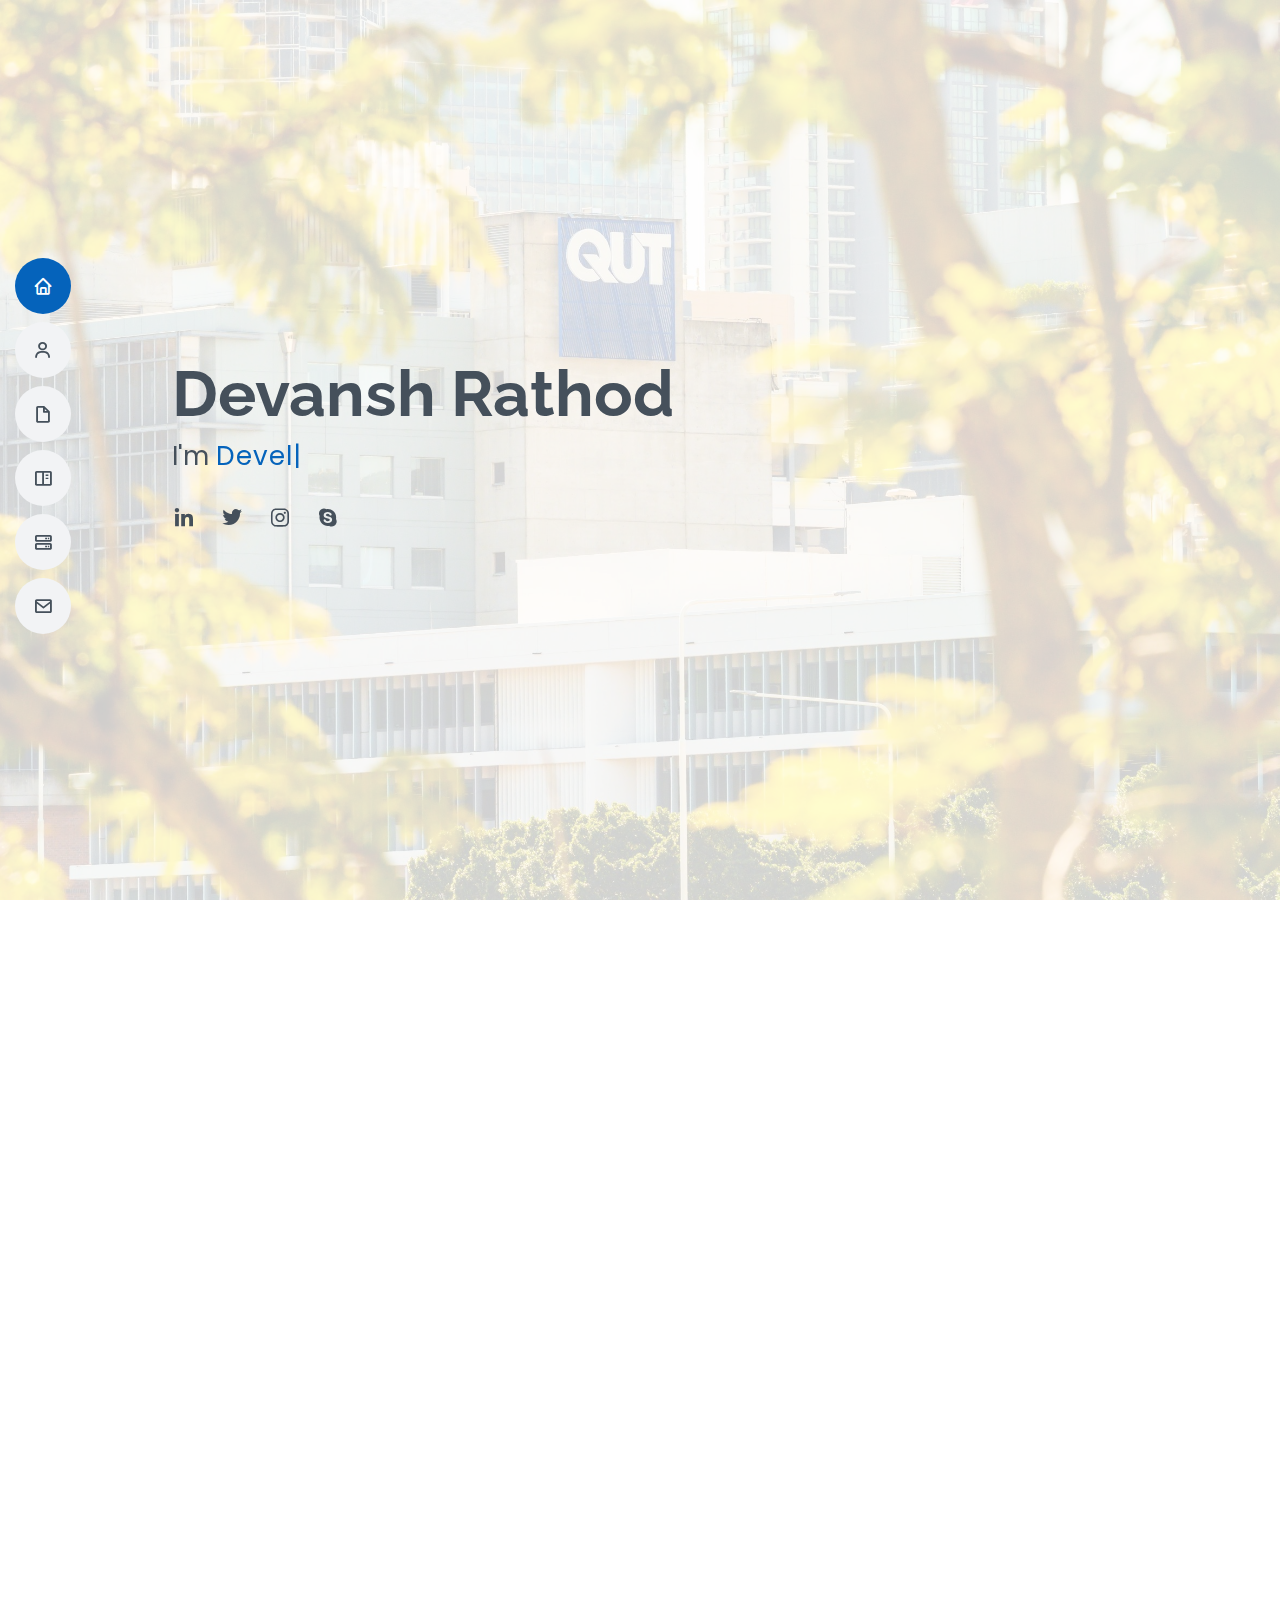
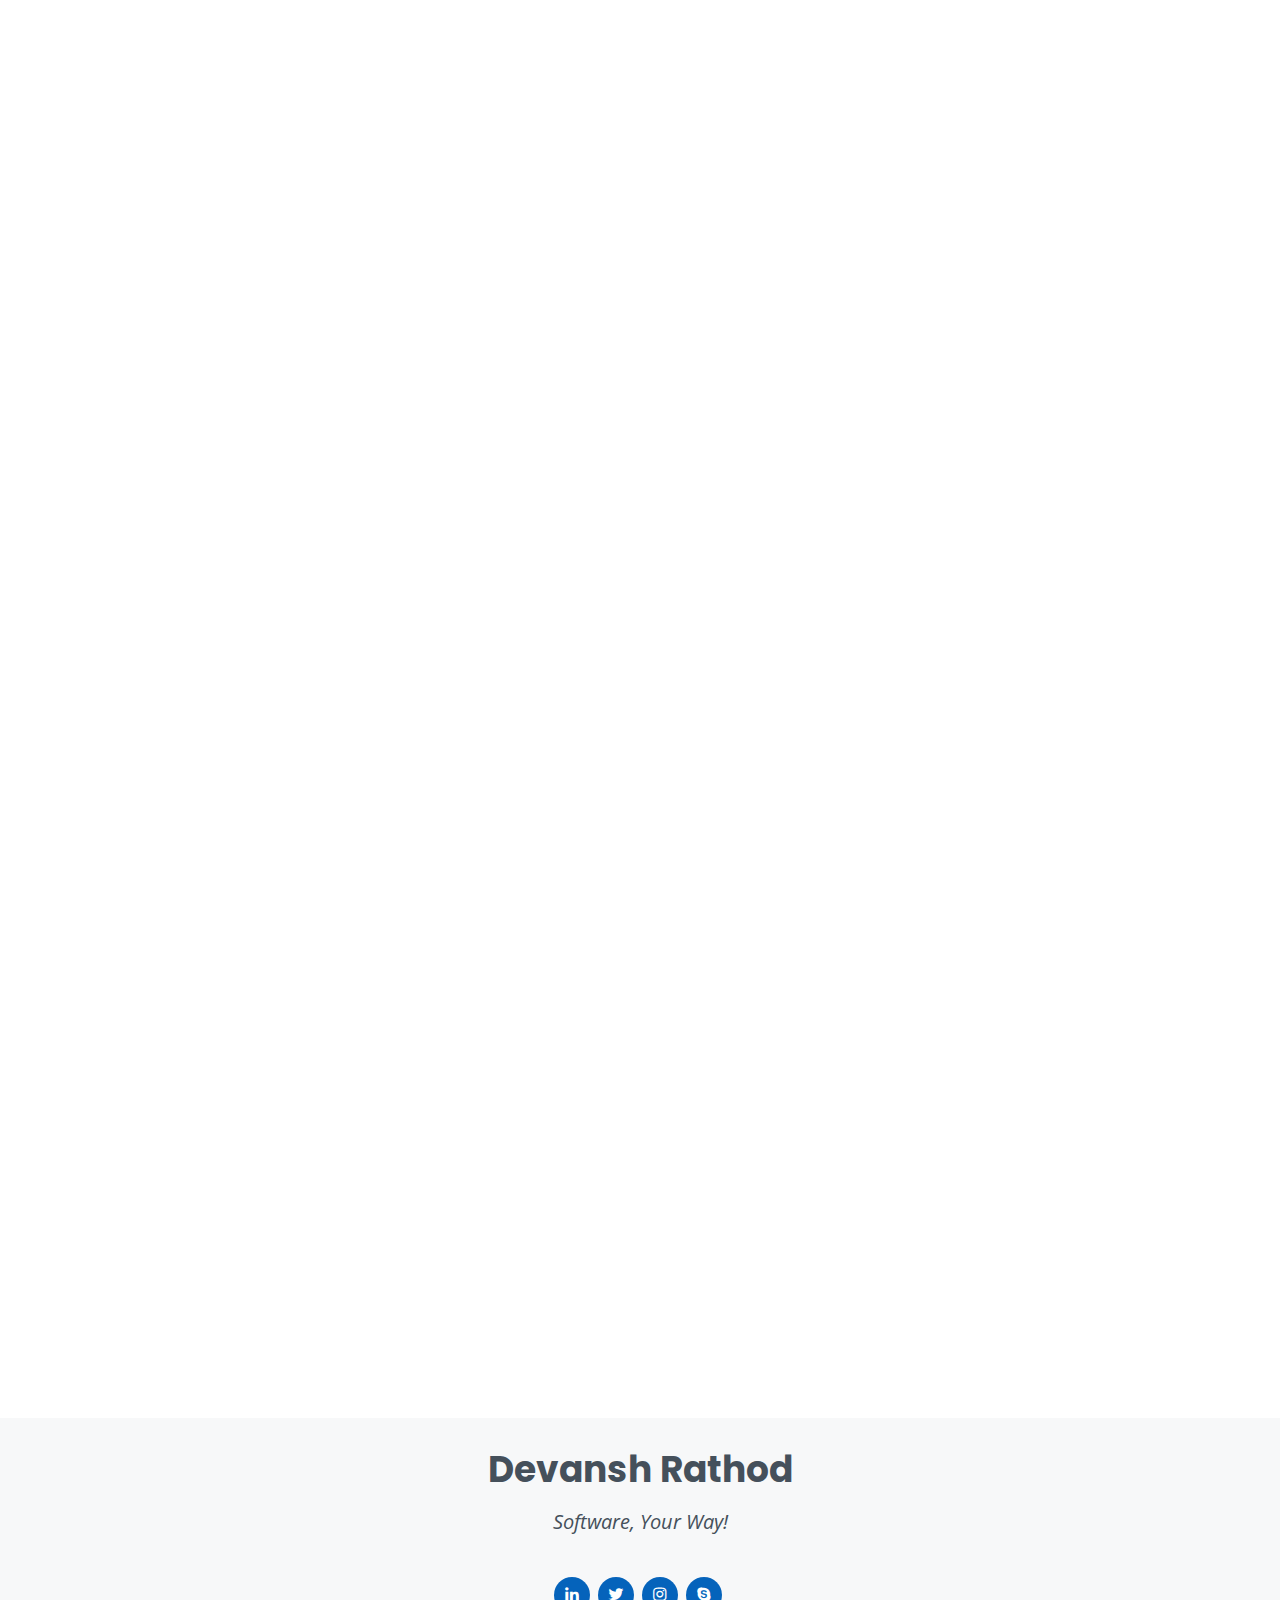
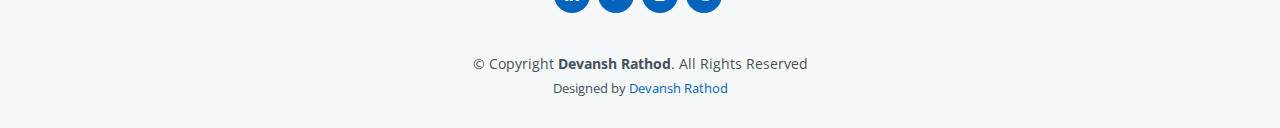
==== commit a4a2fa5e: "Update index.html" ====
--- a/index.html
+++ b/index.html
@@ -29,7 +29,7 @@
 
   <!-- =======================================================
   * Template Name: MyResume
-  * Updated: Nov 17 2023 with Bootstrap v5.3.2
+  * Updated: Nov 17 2023 with Bootstrap v5.3.2
   * Template URL: https://bootstrapmade.com/free-html-bootstrap-template-my-resume/
   * Author: BootstrapMade.com
   * License: https://bootstrapmade.com/license/
@@ -84,7 +84,7 @@
 
               <div class="row">
                   <div class="col-lg-4">
-                      <img src="assets/img/profile-img.jpeg" class="img-fluid" alt="">
+                      <img src="assets/img/profile-img.jpg" class="img-fluid" alt="">
                   </div>
                   <div class="col-lg-8 pt-4 pt-lg-0 content">
                       <h3>Software Engineer &amp; Co-founder.</h3>
@@ -756,4 +756,4 @@
 
 </body>
 
-</html>+</html>
--- a/assets/css/style.css
+++ b/assets/css/style.css
@@ -593,7 +593,7 @@
   cursor: pointer;
   display: inline-block;
   padding: 10px 15px;
-  font-size: 14px;
+  font-size: 25px;
   font-weight: 600;
   line-height: 1;
   text-transform: uppercase;
@@ -1169,7 +1169,7 @@
 }
 
 #footer p {
-  font-size: 15;
+  font-size: 20px;
   font-style: italic;
   padding: 0;
   margin: 0 0 40px 0;
@@ -1206,4 +1206,4 @@
 
 #footer .credits {
   font-size: 13px;
-}
+}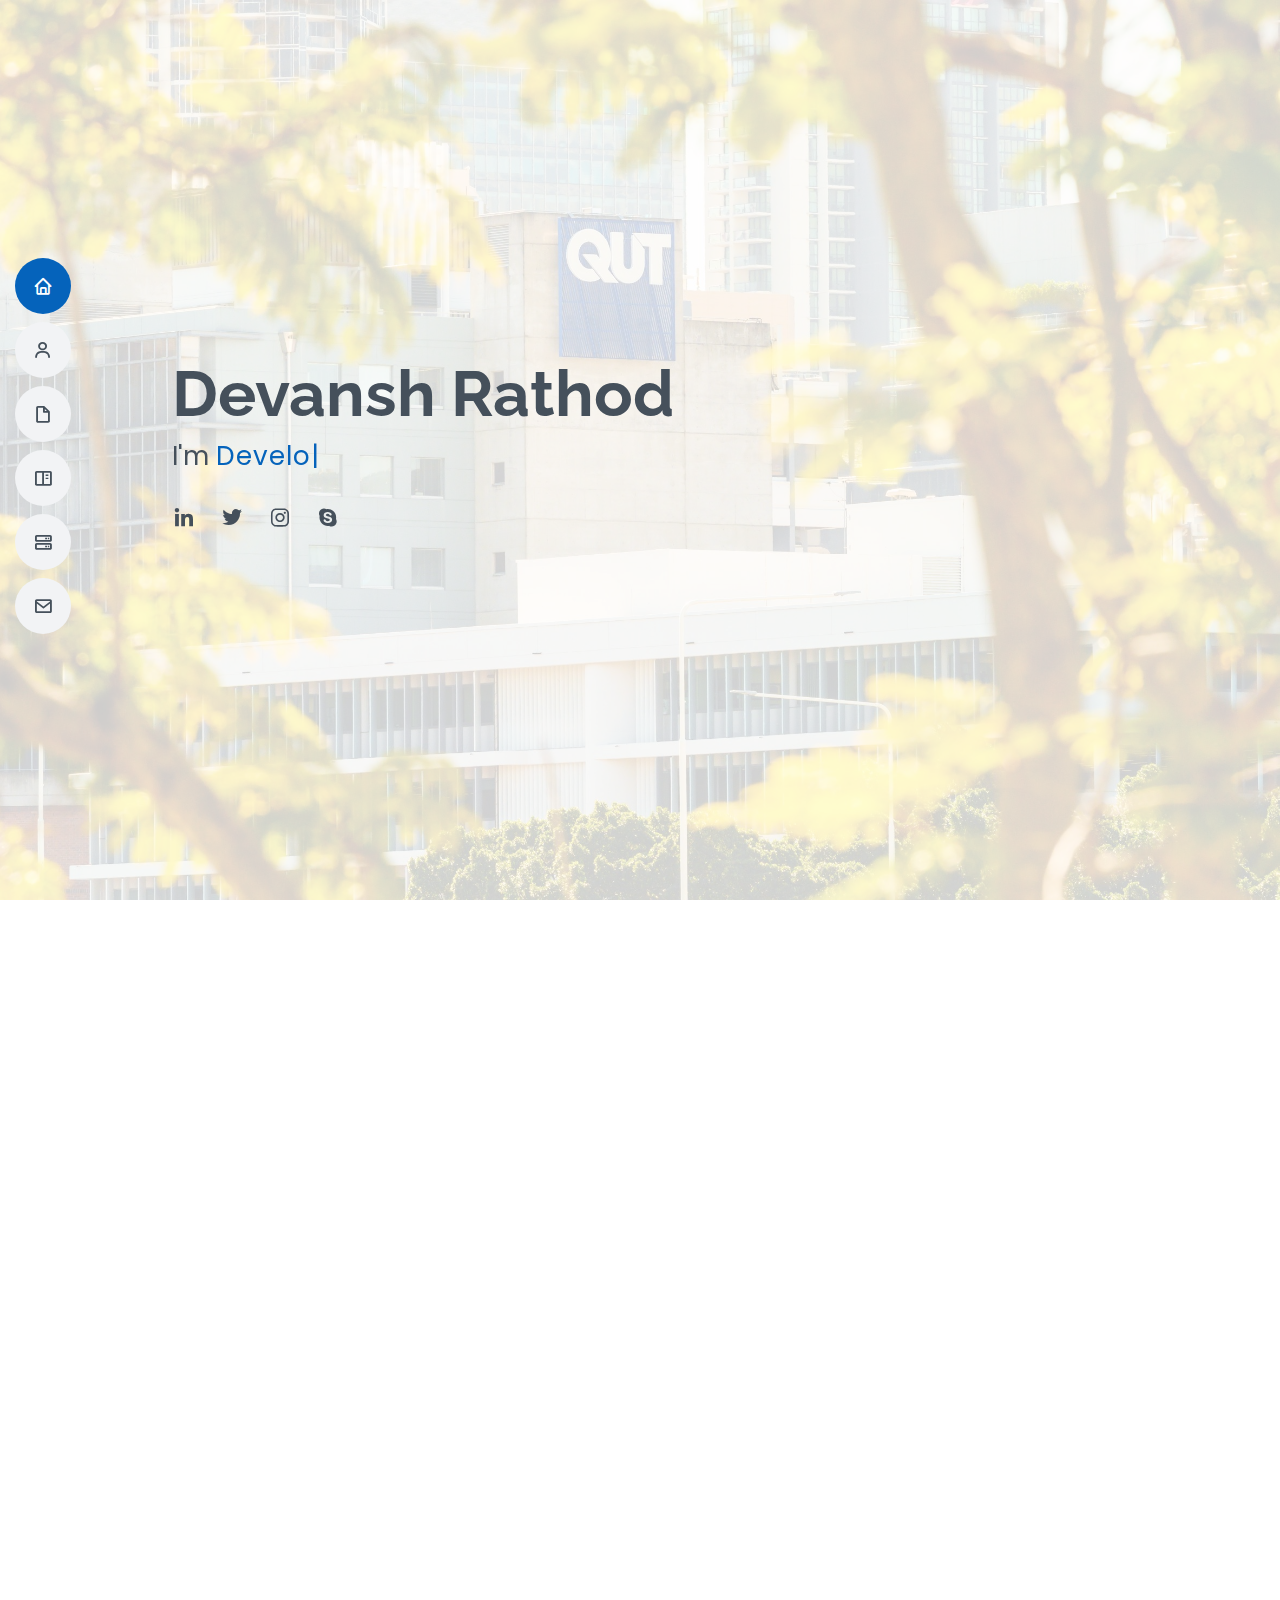
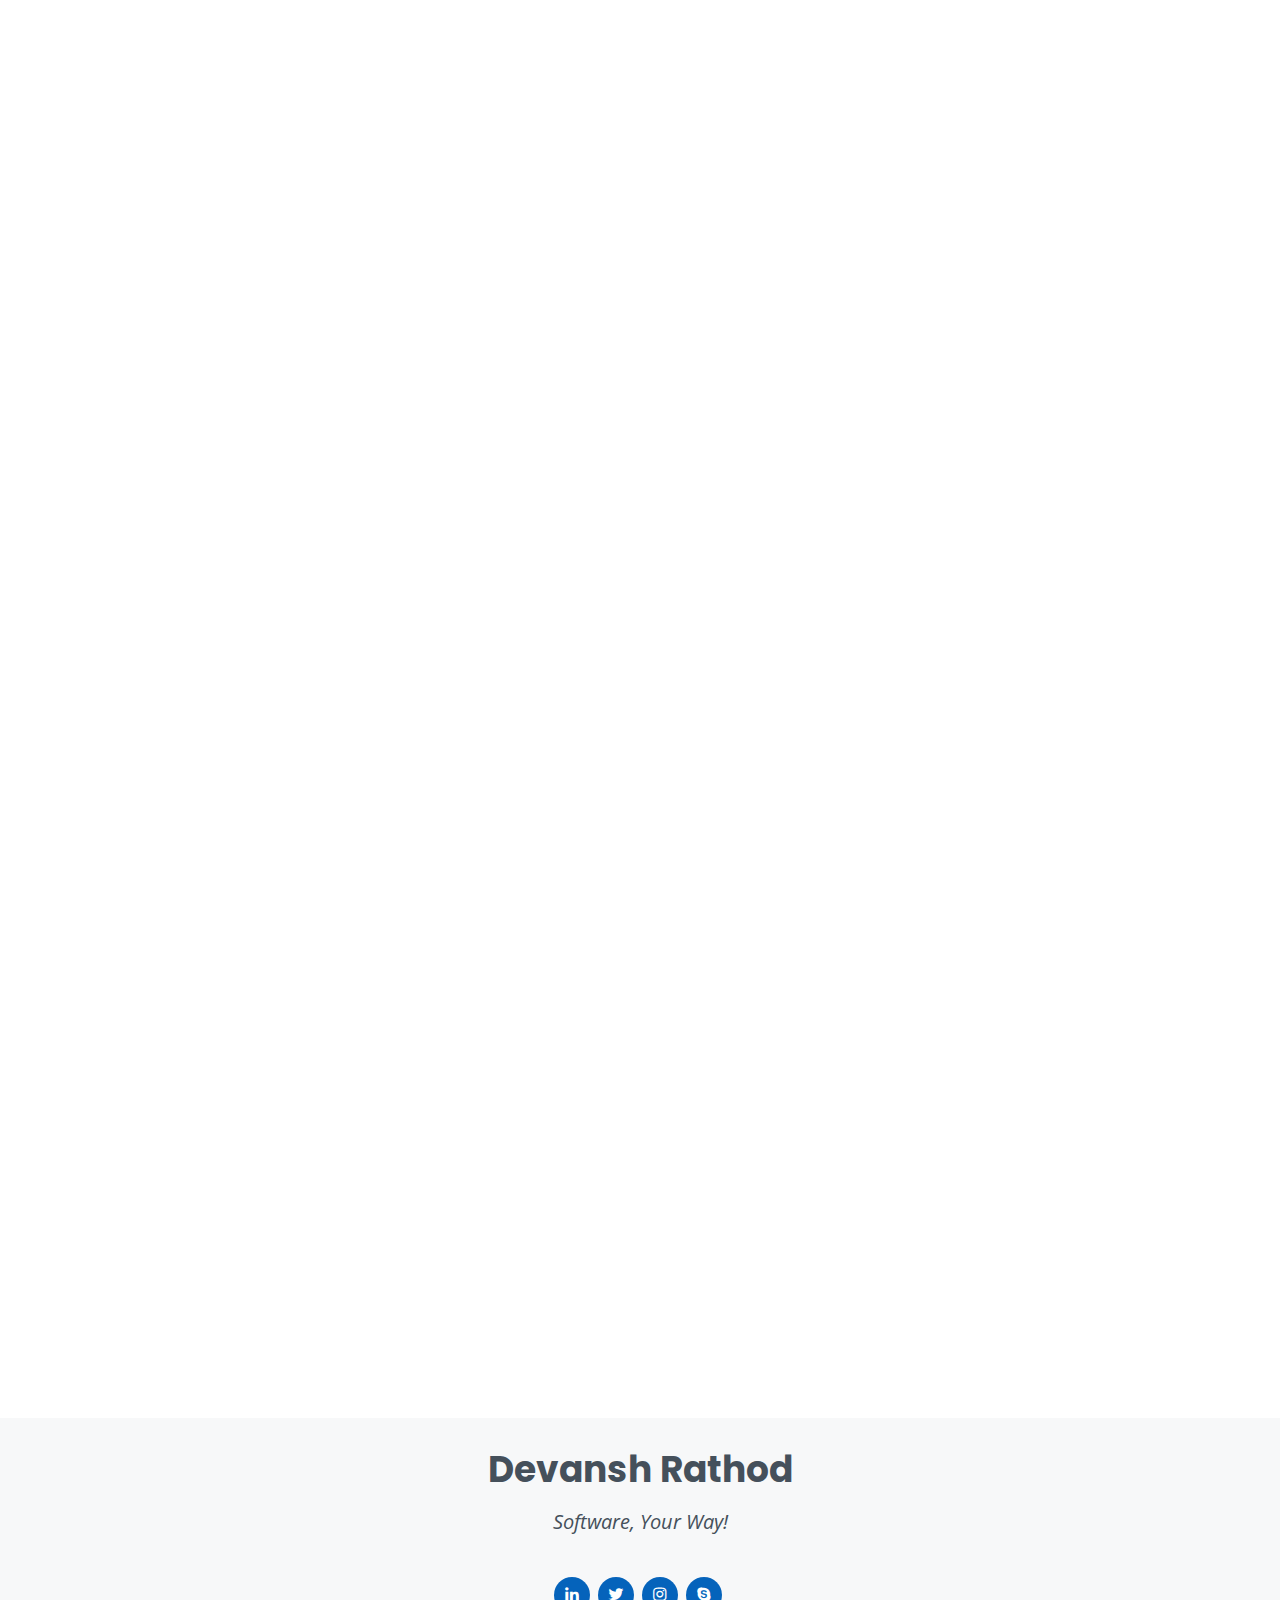
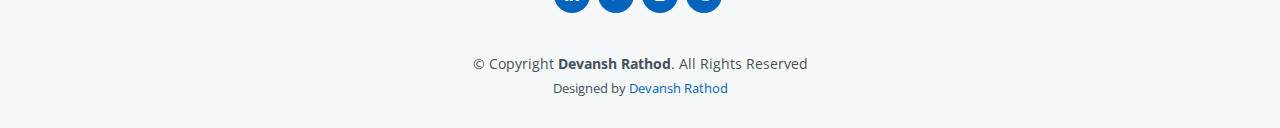
==== commit 42badda4: "Update index.html" ====
--- a/index.html
+++ b/index.html
@@ -95,7 +95,7 @@
                           <div class="col-lg-6">
                               <ul>
                                   <li><i class="bi bi-chevron-right"></i> <strong>Website:</strong> <span>https://www.devanshrathod.com</span></li>
-                                  <li><i class="bi bi-chevron-right"></i> <strong>Phone:</strong> <span>+61401297393, +918511579218</span></li>
+                                  <li><i class="bi bi-chevron-right"></i> <strong>Phone:</strong> <span>+61468366134, +918511579218</span></li>
                                   <li><i class="bi bi-chevron-right"></i> <strong>City:</strong> <span>Brisbane, QLD, Australia.</span></li>
                               </ul>
                           </div>
@@ -299,7 +299,7 @@
               <div class="section-title">
                   <h2>Resume</h2>
                   <p>
-                      Top-notch Software Engineer with proven track record of executing tasks with precision and making
+                      Top-notch Software Engineer with a proven track record of executing tasks precisely and making
                       informed decisions. Able to actively listen to understand and respond to the needs of team members,
                       clients and other IT professionals. Willingness to take on added responsibilities to meet team goals and
                       to help drive the company forward.
@@ -395,7 +395,7 @@
                                   results on time.
                               </li>
                               <li>
-                                  Developed features for product as required by clients and was a part of Agile
+                                  Developed features for products as required by clients and was a part of Agile
                                   Development team.
                               </li>
                           </ul>
@@ -411,7 +411,7 @@
 
               <div class="section-title">
                   <h2>Portfolio</h2>
-                  <p>I’ve been lucky to have worked with some fantastic projects during my journey, and I would love to show you what I can do.</p>
+                  <p>I’ve been lucky to have worked on some fantastic projects during my journey, and I would love to show you what I can do.</p>
               </div>
 
               <div class="row">
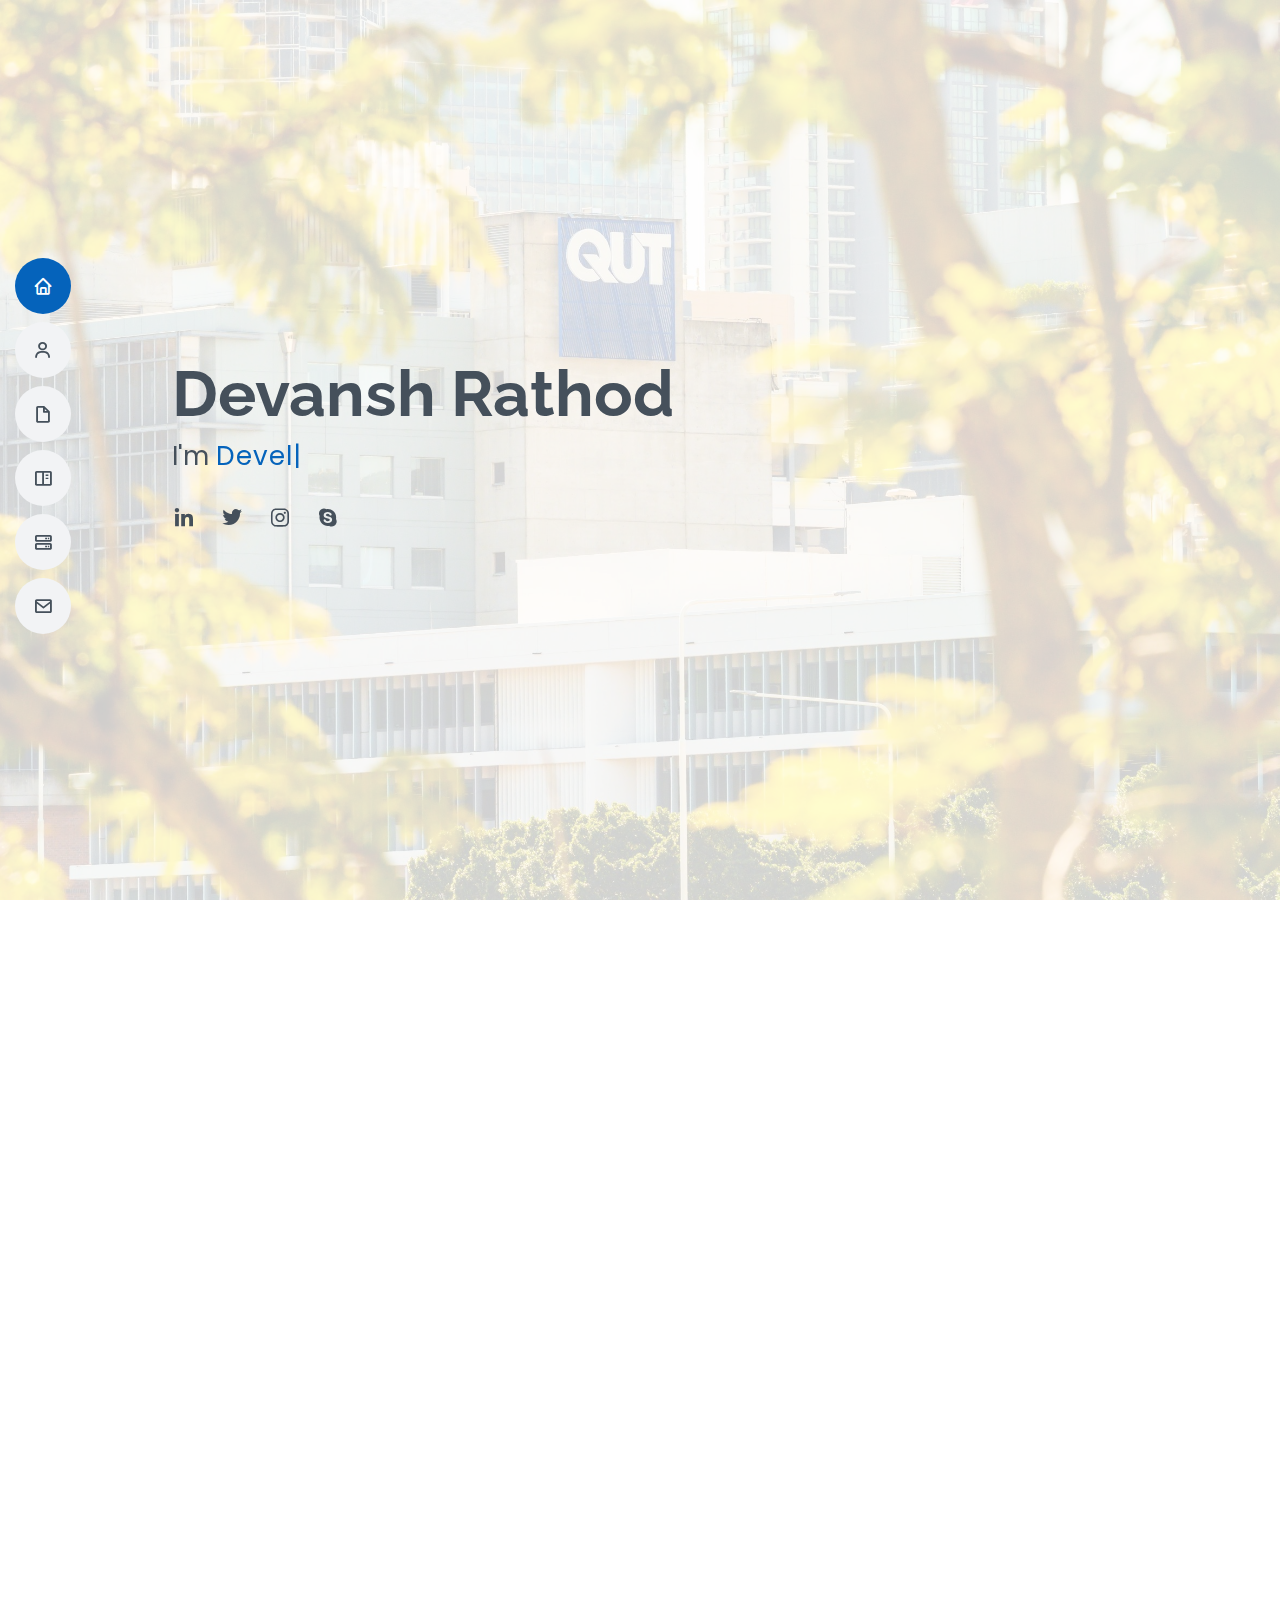
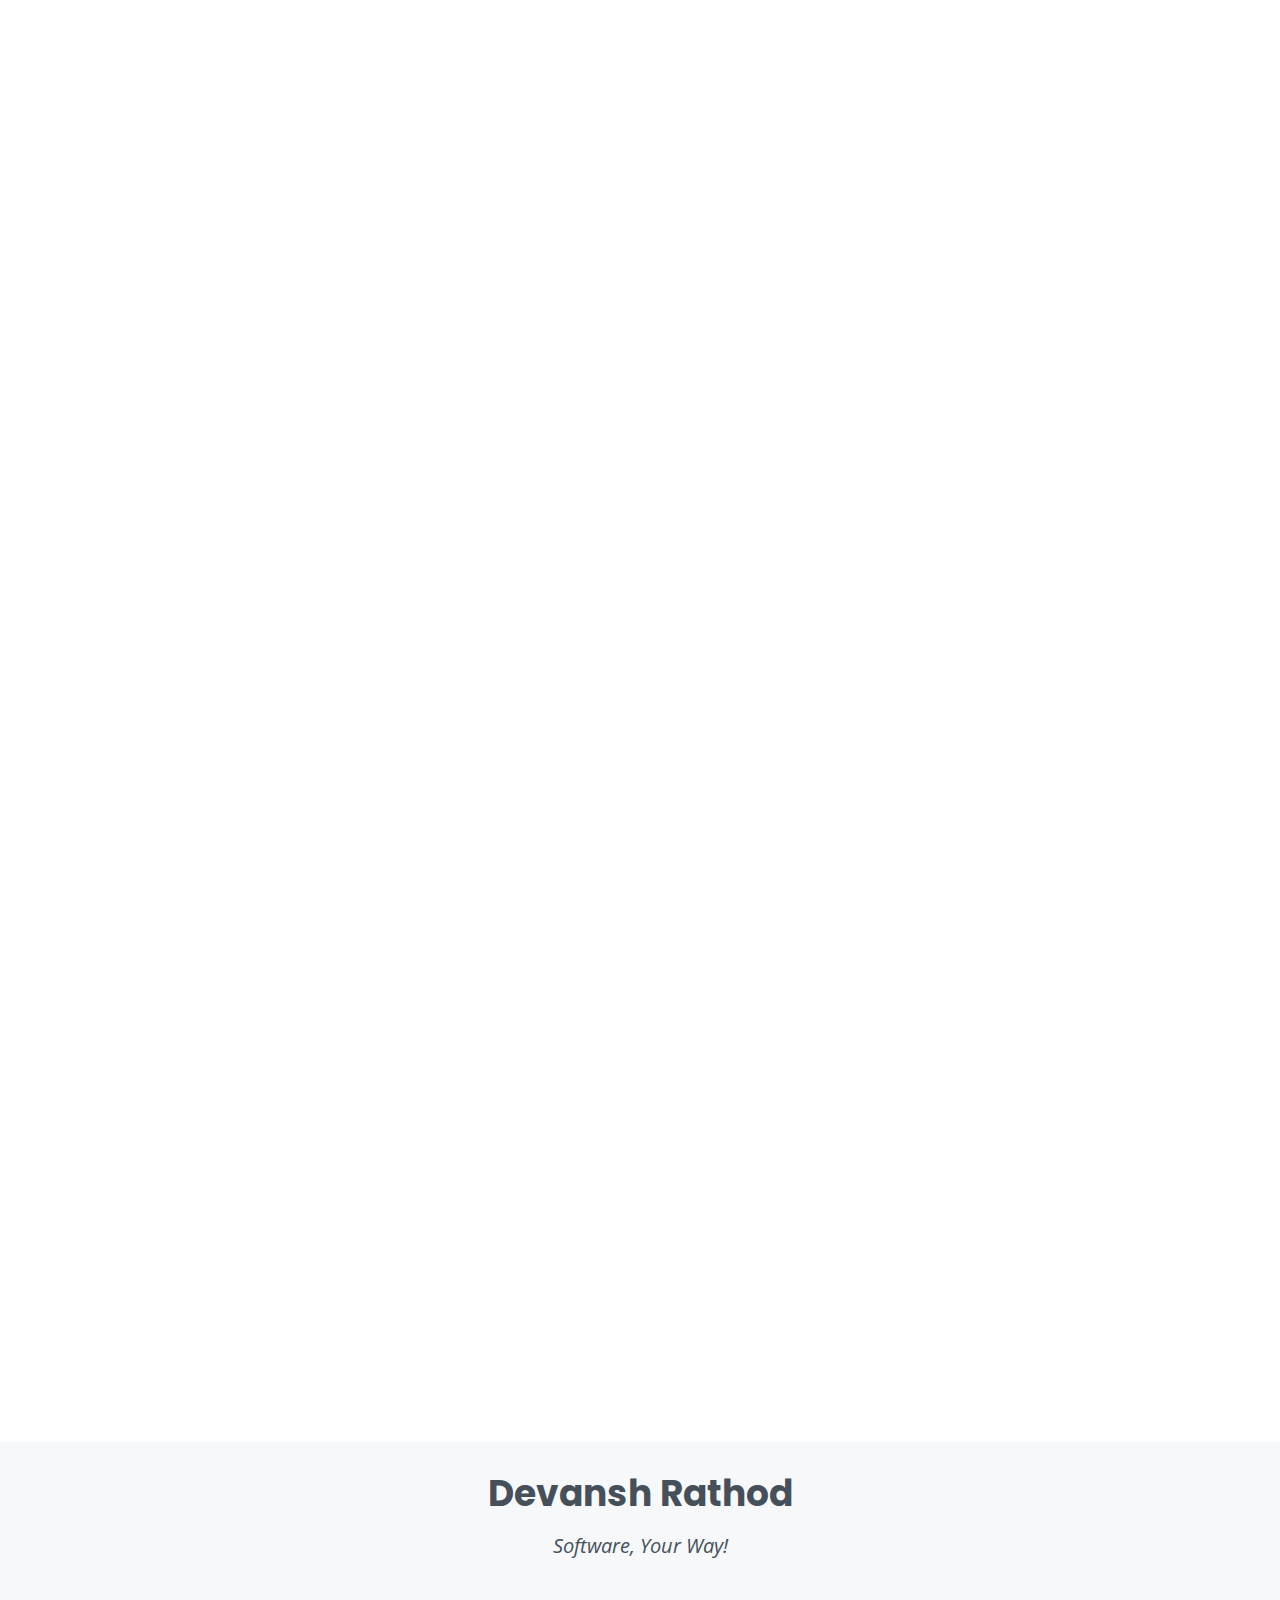
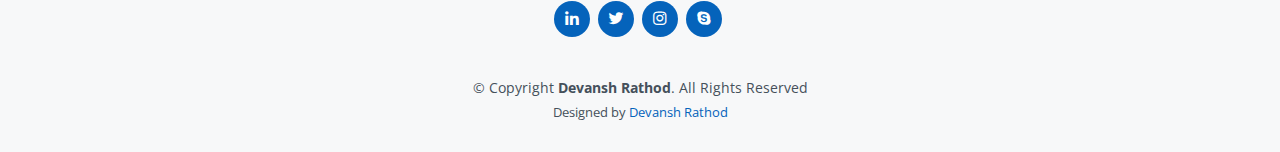
==== commit a2b91b70: "Update index.html" ====
--- a/index.html
+++ b/index.html
@@ -79,7 +79,8 @@
 
               <div class="section-title">
                   <h2>About</h2>
-                  <p>I excel at three things: executing tasks flawlessly, making well-informed decisions with sound judgment, and active listening.</p>
+                  <p>I excel at three things: executing tasks flawlessly, making well-informed decisions with sound judgment, and active listening. Organized and detail-oriented IT Engineer with back-end development expertise and experience in full-stack development.
+</p>
               </div>
 
               <div class="row">
@@ -334,12 +335,16 @@
                       </div>
                       <h3 class="resume-title">Certifications</h3>
                       <div class="resume-item">
+                          <h4>Google - Cybersecurity</h4>
+                          <h5>Aug 2024</h5>
+                      </div>
+                      <div class="resume-item">
+                          <h4>Software Developer Trainee Certificate</h4>
+                          <h5>Dec 2017</h5>
+                      </div>
+                      <div class="resume-item">
                           <h4>PHP Completion Certificate - Sololearn</h4>
                           <h5>Sep 2017</h5>
-                      </div>
-                      <div class="resume-item">
-                          <h4>Software Developer Trainee Certificate</h4>
-                          <h5>Dec 2017</h5>
                       </div>
                       <h3 class="resume-title">Achievements</h3>
                       <div class="resume-item">
